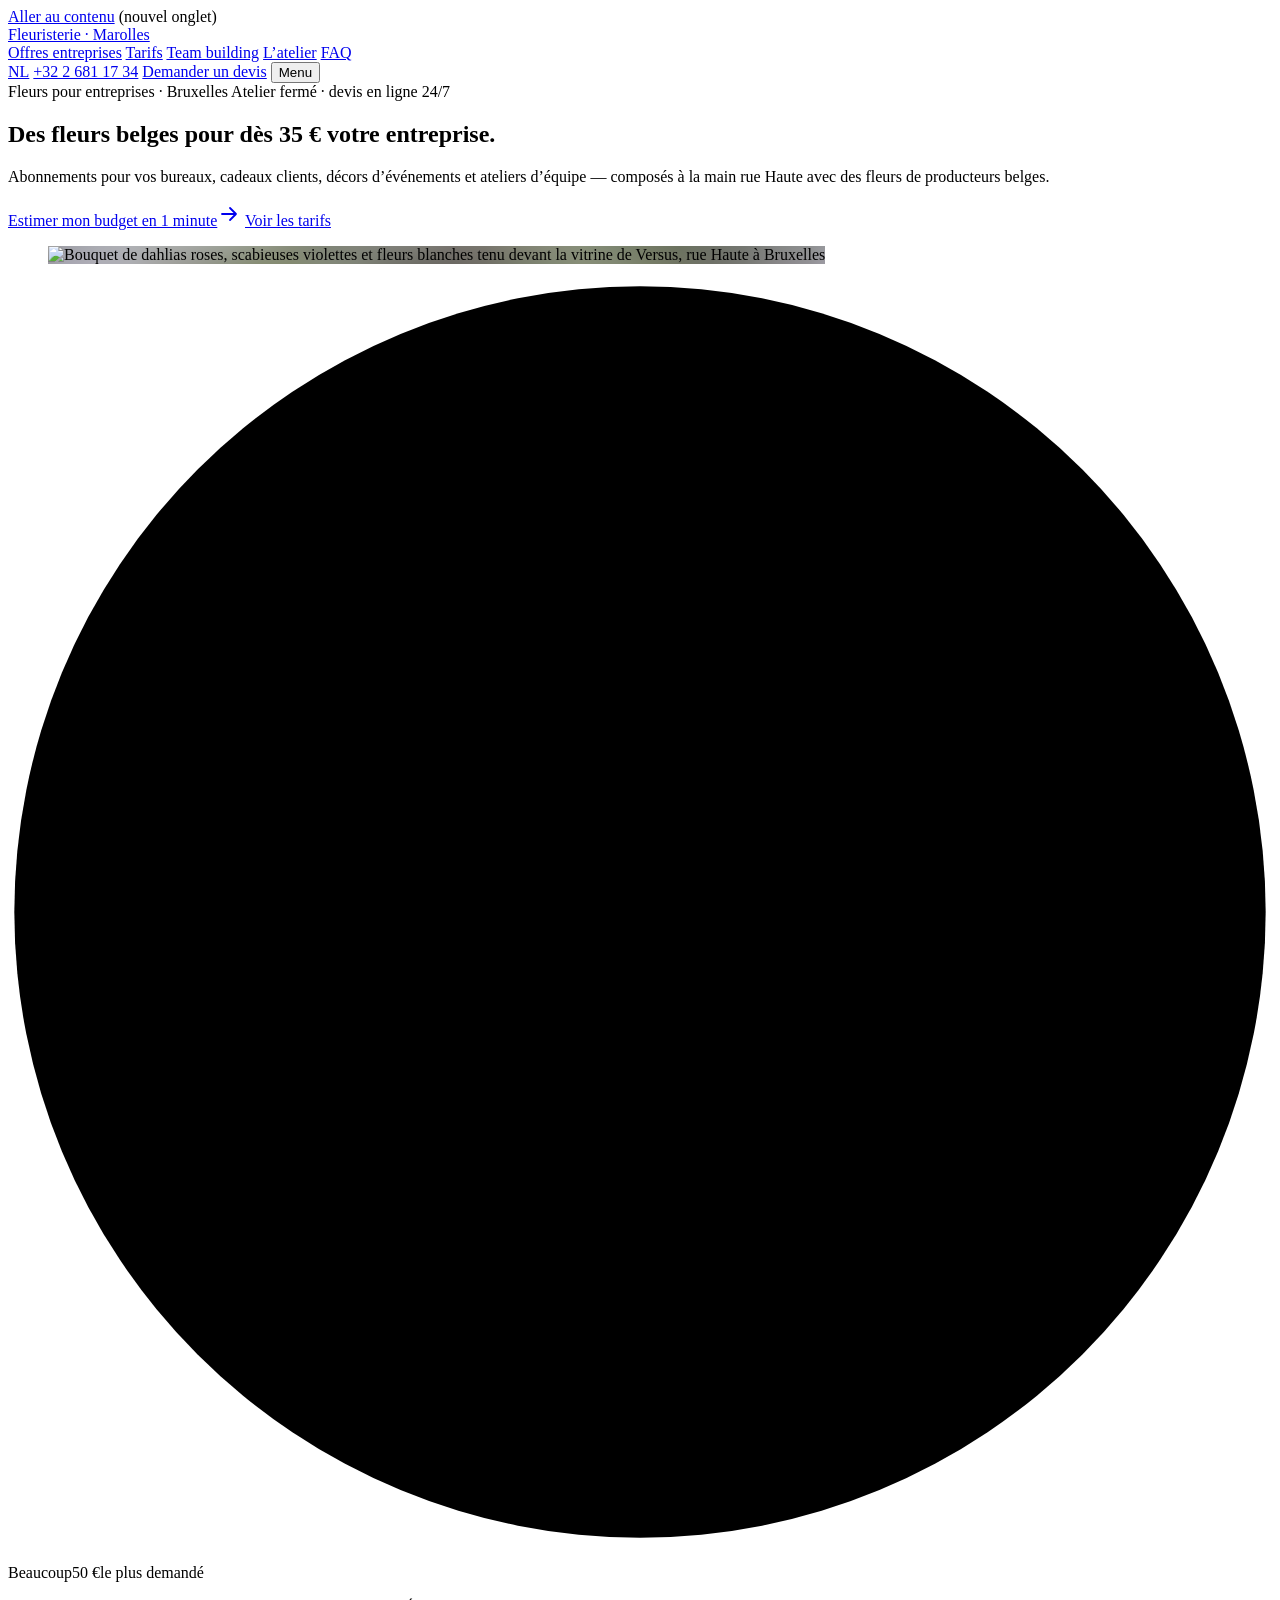
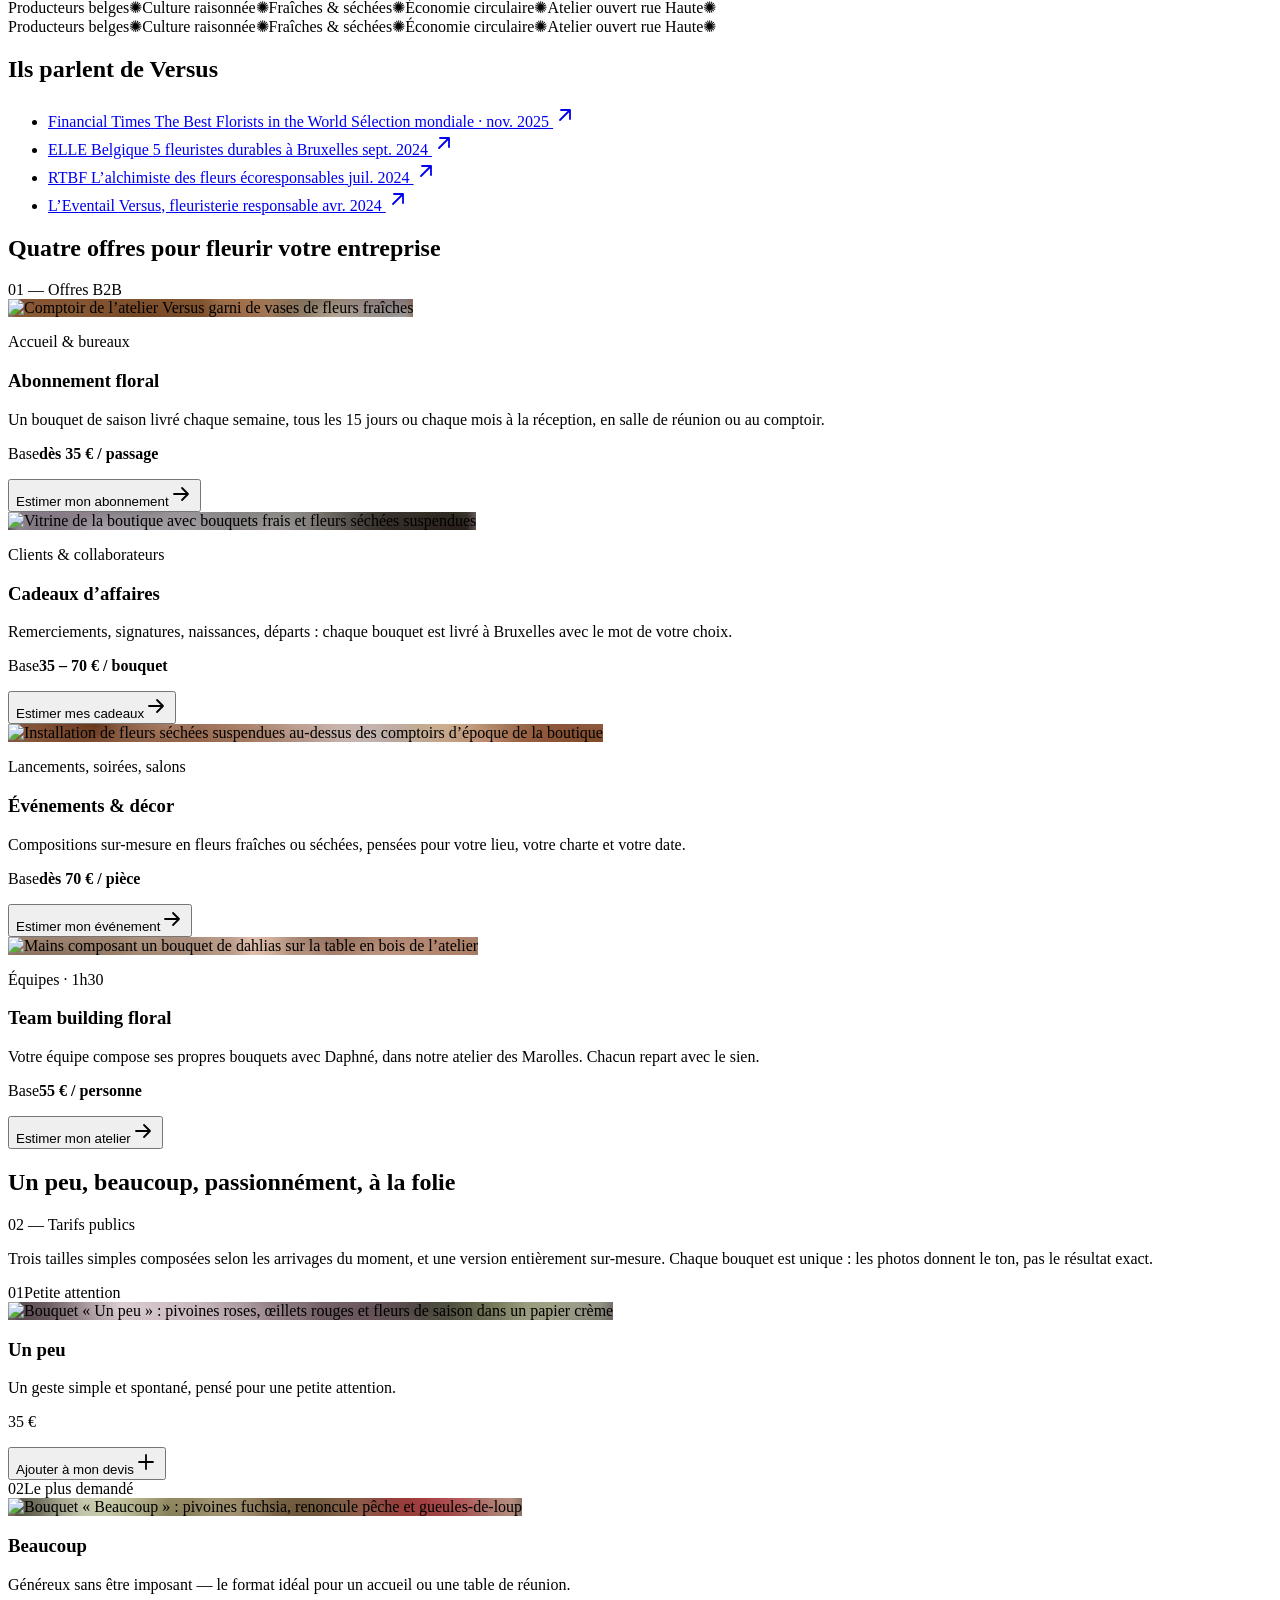
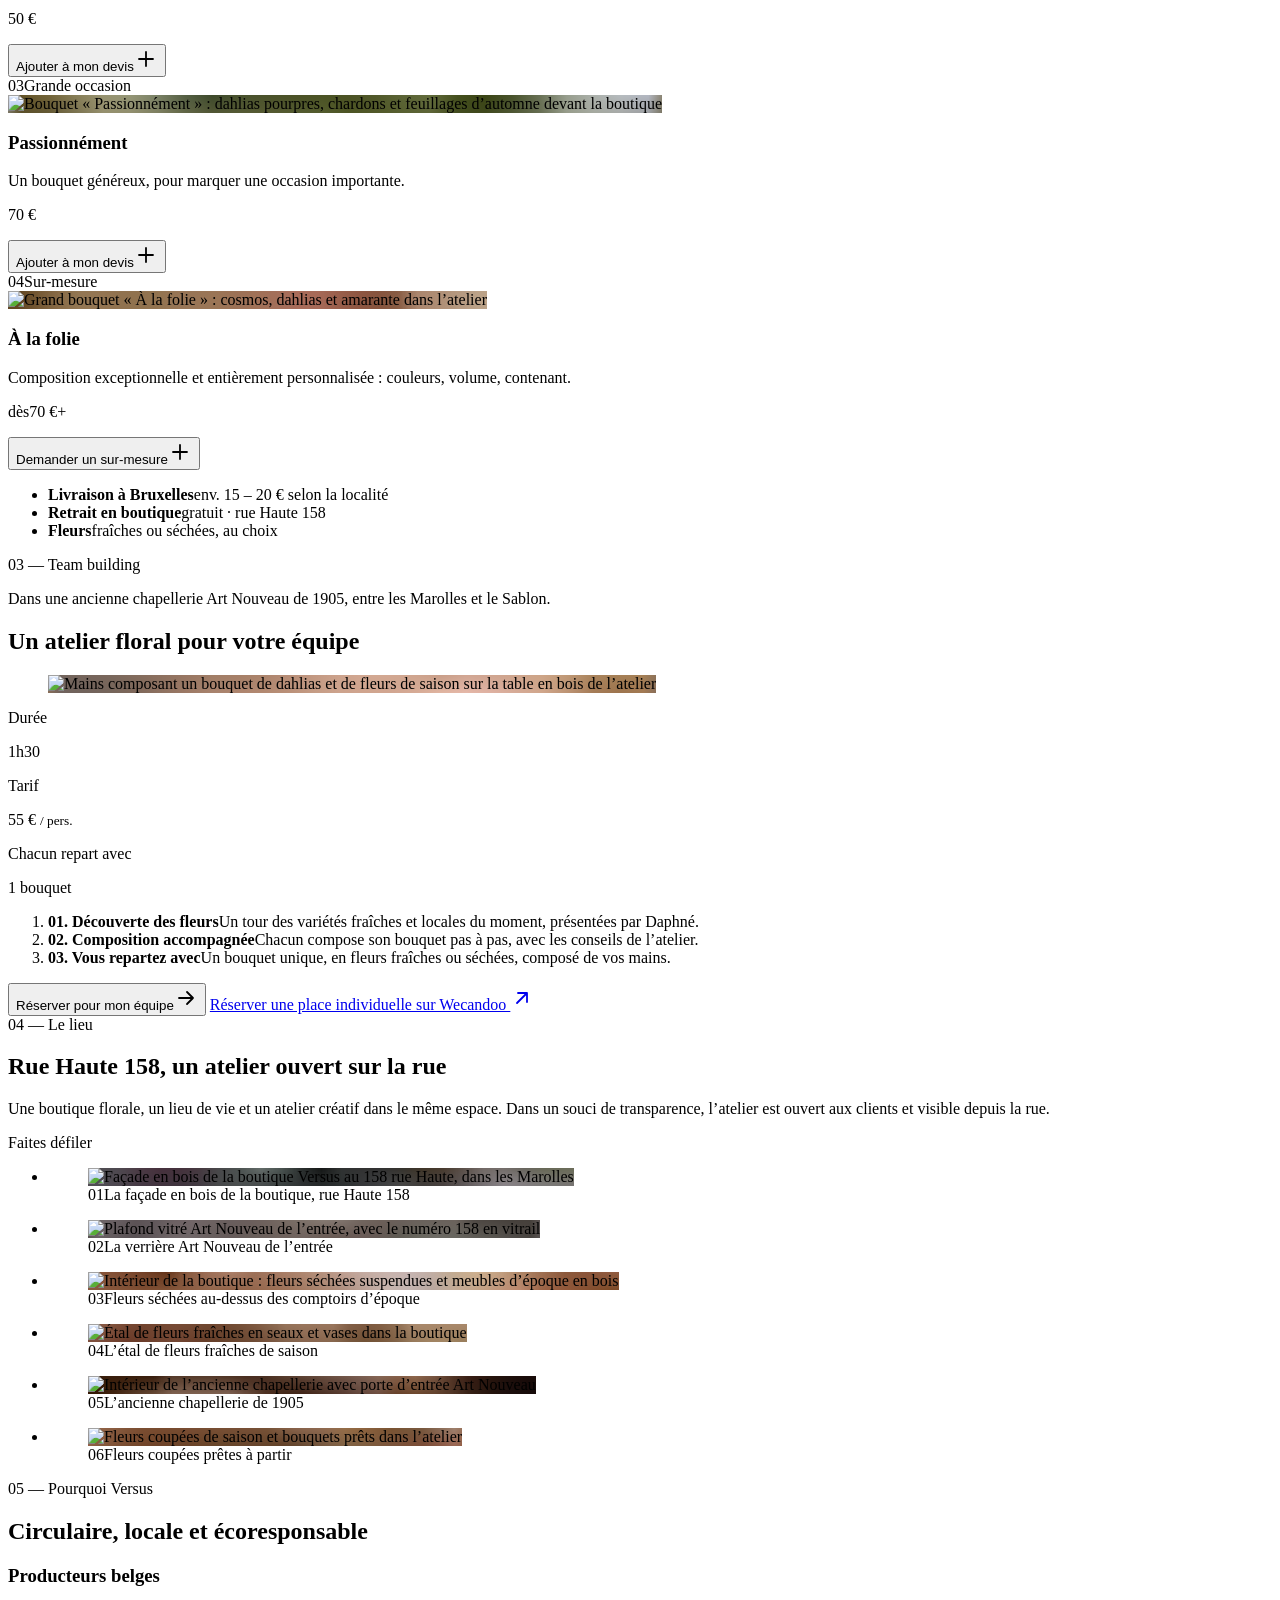
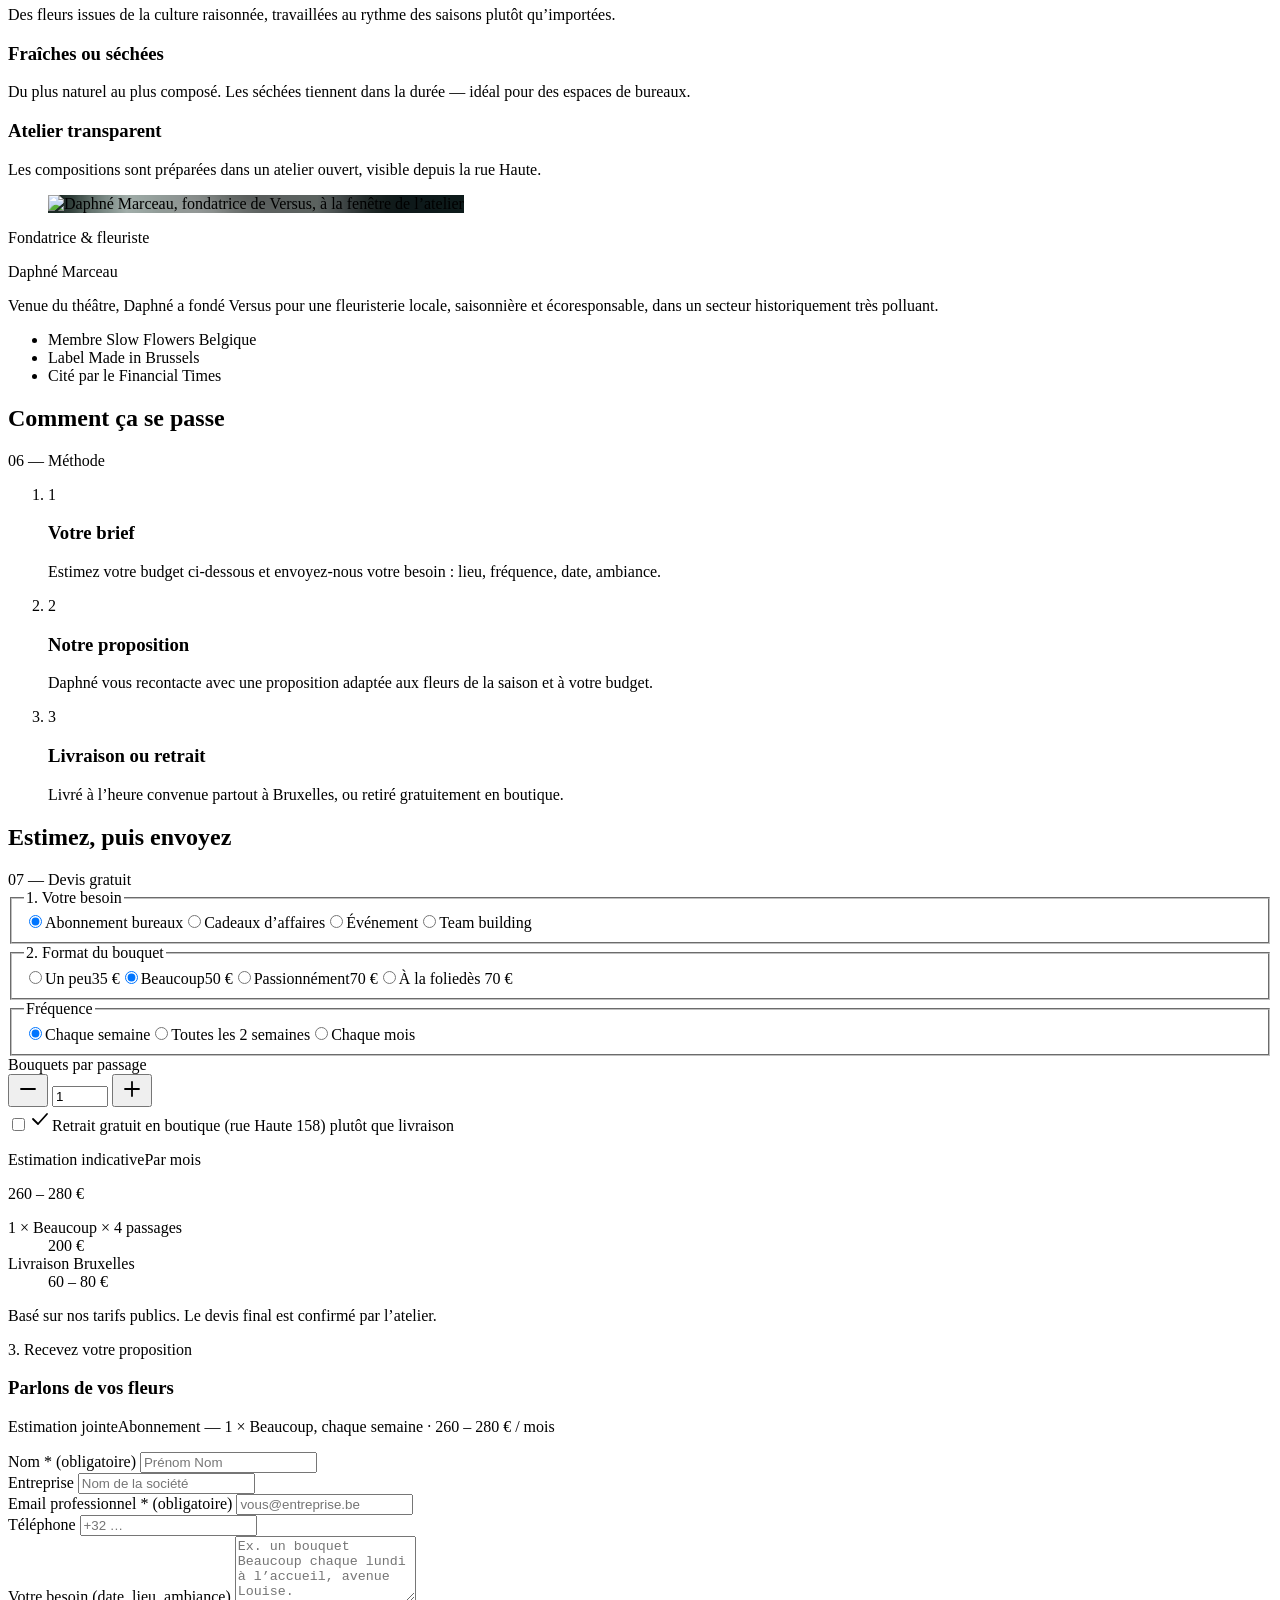
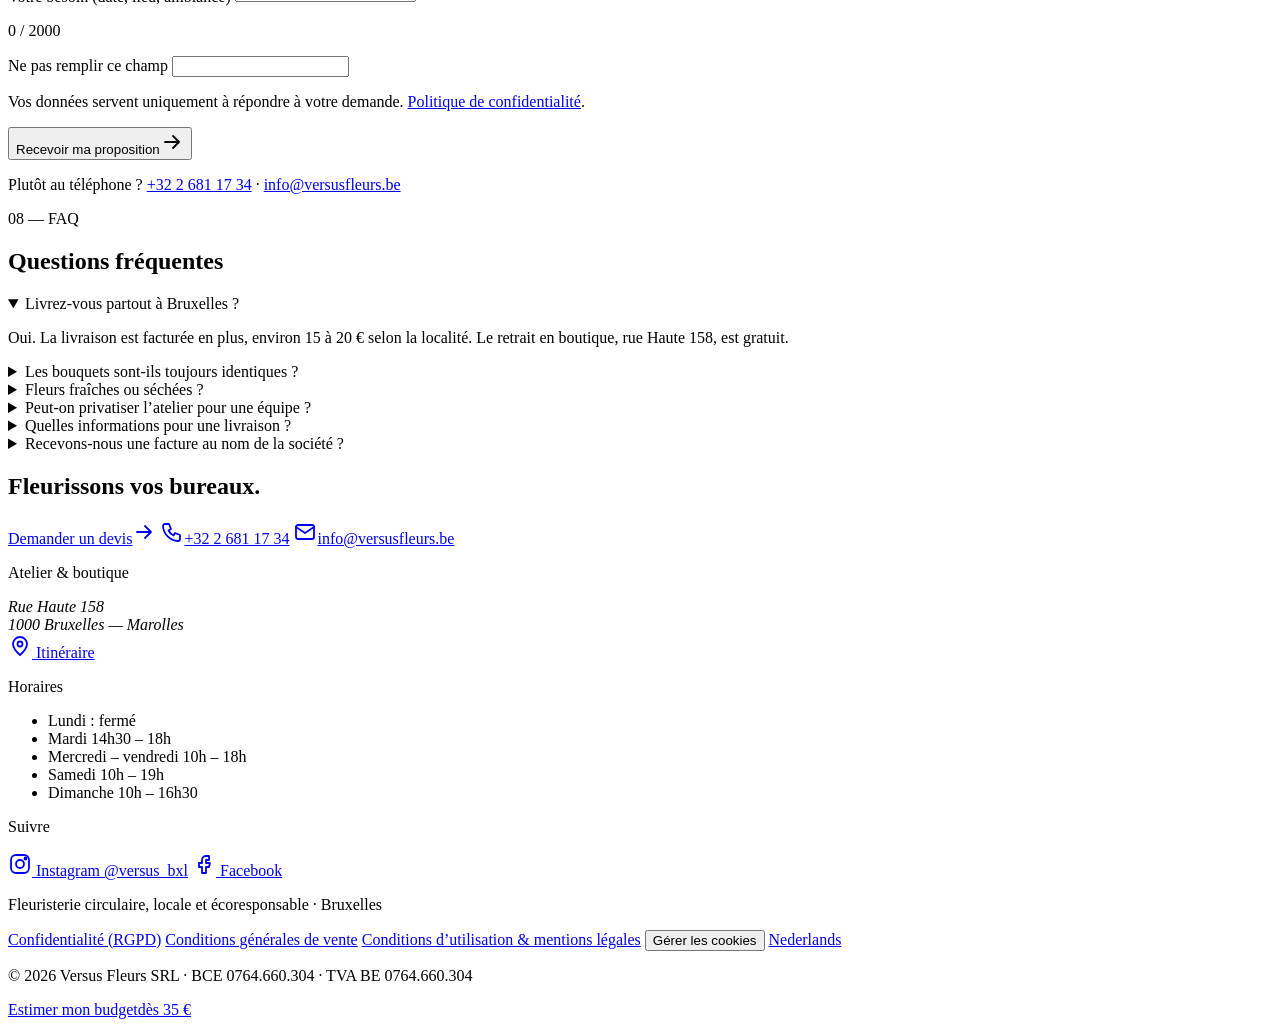
==== fr/index.html @ f10178f5 "Site Versus B2B — FR/NL, GitHub Pages Co-Authored-By: Claude Opus 5.5 <noreply@anthropic.com>" ====
<!doctype html>
<html lang="fr-BE" data-lang="fr" data-ga="" data-api="" data-base="/versus.be" data-mode="static">
<head>
<meta charset="utf-8">
<meta name="viewport" content="width=device-width, initial-scale=1, viewport-fit=cover">
<meta http-equiv="Content-Security-Policy" content="default-src 'self'; script-src 'self' 'sha256-110YNJE6lI+sdRCNEU5U+KO3vTPpOn35IQ/VhwhUutA='; style-src 'self' 'unsafe-inline'; img-src 'self' data:; font-src 'self'; connect-src 'self'; frame-src 'none'; object-src 'none'; base-uri 'self'; form-action 'self'">
<title>Fleuriste pour entreprises à Bruxelles — dès 35 € | Versus</title>
<meta name="description" content="Abonnement floral pour bureaux, cadeaux d’affaires, événements et team building à Bruxelles. Fleurs belges et locales dès 35 €. Devis gratuit en 1 minute.">
<meta name="robots" content="noindex, nofollow">
<link rel="canonical" href="https://michprk.github.io/versus.be/fr/">
<link rel="alternate" hreflang="fr-BE" href="https://michprk.github.io/versus.be/fr/">
<link rel="alternate" hreflang="nl-BE" href="https://michprk.github.io/versus.be/nl/">
<link rel="alternate" hreflang="x-default" href="https://michprk.github.io/versus.be/">
<meta name="theme-color" content="#643aed">
<meta name="color-scheme" content="light">
<meta name="format-detection" content="telephone=no">
<meta property="og:type" content="website">
<meta property="og:site_name" content="Versus Fleurs">
<meta property="og:title" content="Fleuriste pour entreprises à Bruxelles — dès 35 € | Versus">
<meta property="og:description" content="Abonnement floral pour bureaux, cadeaux d’affaires, événements et team building à Bruxelles. Fleurs belges et locales dès 35 €. Devis gratuit en 1 minute.">
<meta property="og:url" content="https://michprk.github.io/versus.be/fr/">
<meta property="og:image" content="https://michprk.github.io/versus.be/img/og-fr.jpg">
<meta property="og:image:type" content="image/jpeg">
<meta property="og:image:width" content="1200">
<meta property="og:image:height" content="630">
<meta property="og:image:alt" content="Versus — fleurs belges pour votre entreprise, dès 35 €. Bouquet de dahlias devant la boutique rue Haute.">
<meta property="og:locale" content="fr_BE">
<meta property="og:locale:alternate" content="nl_BE">
<meta name="twitter:card" content="summary_large_image">
<meta name="twitter:title" content="Fleuriste pour entreprises à Bruxelles — dès 35 € | Versus">
<meta name="twitter:description" content="Abonnement floral pour bureaux, cadeaux d’affaires, événements et team building à Bruxelles. Fleurs belges et locales dès 35 €. Devis gratuit en 1 minute.">
<meta name="twitter:image" content="https://michprk.github.io/versus.be/img/og-fr.jpg">
<link rel="icon" href="/versus.be/favicon.ico" sizes="48x48">
<link rel="icon" href="/versus.be/favicon-32.png" type="image/png" sizes="32x32">
<link rel="apple-touch-icon" href="/versus.be/apple-touch-icon.png">
<link rel="manifest" href="/versus.be/site.webmanifest">
<link rel="preload" href="/versus.be/assets/fonts/anton-latin.woff2" as="font" type="font/woff2" crossorigin>
<link rel="preload" href="/versus.be/assets/fonts/hanken-grotesk-latin.woff2" as="font" type="font/woff2" crossorigin>
<link rel="preload" as="image" type="image/webp" imagesrcset="/versus.be/img/bouquet-dahlias-vitrine-360.webp 360w, /versus.be/img/bouquet-dahlias-vitrine-648.webp 648w" imagesizes="(min-width: 980px) 40vw, 92vw" fetchpriority="high">
<link rel="stylesheet" href="/versus.be/assets/css/main.css?v=77209aee42">
<script>document.documentElement.classList.add('js');if(matchMedia('(prefers-reduced-motion: reduce)').matches)document.documentElement.classList.add('reduced')</script>
<script type="module" src="/versus.be/assets/js/app.js?v=a3e26fd06e"></script>
<script type="application/json" id="i18n">{"open":"Atelier ouvert · jusqu’à {h}","closed":"Atelier fermé · devis en ligne 24/7","errors":{"nameRequired":"Indiquez votre nom.","nameShort":"Votre nom semble trop court.","emailRequired":"Indiquez votre email.","emailInvalid":"Cet email ne semble pas valide.","phoneInvalid":"Ce numéro ne semble pas valide.","messageLong":"Message trop long (2000 caractères max.).","summary":"Merci de corriger les champs indiqués.","network":"Envoi impossible pour le moment. Réessayez ou écrivez-nous à info@versusfleurs.be.","rate":"Trop de demandes en peu de temps. Réessayez dans quelques minutes.","spam":"Votre demande n’a pas pu être validée. Écrivez-nous directement à info@versusfleurs.be.","captcha":"Merci de confirmer que vous n’êtes pas un robot."},"emailHint":"Astuce : un email professionnel nous aide à préparer votre facture.","didYouMean":"Vouliez-vous dire {email} ?","sending":"Envoi…","staticSent":"Votre messagerie s’ouvre avec la demande pré-remplie : il ne reste qu’à l’envoyer à l’atelier.","mailSubject":"Demande de devis","mailLabels":{"name":"Nom","company":"Entreprise","email":"Email","phone":"Téléphone","message":"Message","estimate":"Estimation"},"qtyLabels":{"abonnement":"Bouquets par passage","cadeaux":"Nombre de bouquets","evenement":"Compositions sur-mesure","atelier":"Participants"},"perMonth":"Par mois","total":"Total","successTitle":"Merci {name}.","email":"info@versusfleurs.be"}</script>
<script type="application/ld+json">{"@context":"https://schema.org","@graph":[{"@type":"Florist","@id":"https://michprk.github.io/versus.be/#business","name":"Versus","legalName":"Versus Fleurs SRL","vatID":"BE0764660304","url":"https://michprk.github.io/versus.be/fr/","telephone":"+3226811734","email":"info@versusfleurs.be","logo":"https://michprk.github.io/versus.be/img/logo-versus.png","image":["https://michprk.github.io/versus.be/img/facade-rue-haute-1500.webp","https://michprk.github.io/versus.be/img/boutique-interieur-1500.webp","https://michprk.github.io/versus.be/img/bouquet-dahlias-vitrine-648.webp"],"description":"Abonnement floral pour bureaux, cadeaux d’affaires, événements et team building à Bruxelles. Fleurs belges et locales dès 35 €. Devis gratuit en 1 minute.","address":{"@type":"PostalAddress","streetAddress":"Rue Haute 158","postalCode":"1000","addressLocality":"Bruxelles","addressRegion":"Région de Bruxelles-Capitale","addressCountry":"BE"},"hasMap":"https://www.google.com/maps/search/?api=1&query=Versus+Fleurs+Rue+Haute+158+1000+Bruxelles","areaServed":{"@type":"City","name":"Bruxelles"},"priceRange":"€€","currenciesAccepted":"EUR","openingHoursSpecification":[{"@type":"OpeningHoursSpecification","dayOfWeek":"https://schema.org/Tuesday","opens":"14:30","closes":"18:00"},{"@type":"OpeningHoursSpecification","dayOfWeek":"https://schema.org/Wednesday","opens":"10:00","closes":"18:00"},{"@type":"OpeningHoursSpecification","dayOfWeek":"https://schema.org/Thursday","opens":"10:00","closes":"18:00"},{"@type":"OpeningHoursSpecification","dayOfWeek":"https://schema.org/Friday","opens":"10:00","closes":"18:00"},{"@type":"OpeningHoursSpecification","dayOfWeek":"https://schema.org/Saturday","opens":"10:00","closes":"19:00"},{"@type":"OpeningHoursSpecification","dayOfWeek":"https://schema.org/Sunday","opens":"10:00","closes":"16:30"}],"founder":{"@type":"Person","name":"Daphné Marceau"},"sameAs":["https://www.instagram.com/versus_bxl/","https://www.facebook.com/VersusFleursBrussels/"],"subjectOf":[{"@type":"NewsArticle","url":"https://www.ft.com/content/8f94469f-4713-41a0-81a5-e263cd265662","publisher":{"@type":"Organization","name":"Financial Times"},"datePublished":"2025-11-19"},{"@type":"NewsArticle","url":"https://www.elle.be/fr/431399-voici-les-5-fleuristes-durables-a-connaitre-a-bruxelles.html","publisher":{"@type":"Organization","name":"ELLE Belgique"},"datePublished":"2024-09-17"},{"@type":"NewsArticle","url":"https://www.rtbf.be/article/daphne-marceau-l-alchimiste-des-fleurs-ecoresponsables-11387969","publisher":{"@type":"Organization","name":"RTBF"},"datePublished":"2024-07-07"},{"@type":"NewsArticle","url":"https://www.eventail.be/societe/entrepreneuriat/versus-fleuristerie-responsable","publisher":{"@type":"Organization","name":"L’Eventail"},"datePublished":"2024-04-14"}],"hasOfferCatalog":{"@type":"OfferCatalog","name":"Un peu, beaucoup, passionnément, à la folie","itemListElement":[{"@type":"Offer","name":"Un peu","description":"Un geste simple et spontané, pensé pour une petite attention.","priceCurrency":"EUR","price":"35","availability":"https://schema.org/InStock","url":"https://michprk.github.io/versus.be/fr/#tarifs"},{"@type":"Offer","name":"Beaucoup","description":"Généreux sans être imposant — le format idéal pour un accueil ou une table de réunion.","priceCurrency":"EUR","price":"50","availability":"https://schema.org/InStock","url":"https://michprk.github.io/versus.be/fr/#tarifs"},{"@type":"Offer","name":"Passionnément","description":"Un bouquet généreux, pour marquer une occasion importante.","priceCurrency":"EUR","price":"70","availability":"https://schema.org/InStock","url":"https://michprk.github.io/versus.be/fr/#tarifs"},{"@type":"Offer","name":"À la folie","description":"Composition exceptionnelle et entièrement personnalisée : couleurs, volume, contenant.","priceCurrency":"EUR","priceSpecification":{"@type":"PriceSpecification","minPrice":70,"priceCurrency":"EUR"},"url":"https://michprk.github.io/versus.be/fr/#tarifs"},{"@type":"Offer","name":"Team building floral","description":"Votre équipe compose ses propres bouquets avec Daphné, dans notre atelier des Marolles. Chacun repart avec le sien.","priceCurrency":"EUR","price":"55","priceSpecification":{"@type":"UnitPriceSpecification","price":55,"priceCurrency":"EUR","unitText":"par personne"}}]}},{"@type":"WebSite","@id":"https://michprk.github.io/versus.be/#website","url":"https://michprk.github.io/versus.be/","name":"Versus Fleurs","inLanguage":["fr-BE","nl-BE"],"publisher":{"@id":"https://michprk.github.io/versus.be/#business"}},{"@type":"WebPage","@id":"https://michprk.github.io/versus.be/fr/","url":"https://michprk.github.io/versus.be/fr/","name":"Fleuriste pour entreprises à Bruxelles — dès 35 € | Versus","description":"Abonnement floral pour bureaux, cadeaux d’affaires, événements et team building à Bruxelles. Fleurs belges et locales dès 35 €. Devis gratuit en 1 minute.","inLanguage":"fr-BE","isPartOf":{"@id":"https://michprk.github.io/versus.be/#website"},"about":{"@id":"https://michprk.github.io/versus.be/#business"},"primaryImageOfPage":"https://michprk.github.io/versus.be/img/og-fr.jpg"},{"@type":"FAQPage","mainEntity":[{"@type":"Question","name":"Livrez-vous partout à Bruxelles ?","acceptedAnswer":{"@type":"Answer","text":"Oui. La livraison est facturée en plus, environ 15 à 20 € selon la localité. Le retrait en boutique, rue Haute 158, est gratuit."}},{"@type":"Question","name":"Les bouquets sont-ils toujours identiques ?","acceptedAnswer":{"@type":"Answer","text":"Non : chaque bouquet est composé selon les arrivages du moment. Vous choisissez la taille et l’ambiance, l’atelier compose avec les plus belles fleurs de la saison."}},{"@type":"Question","name":"Fleurs fraîches ou séchées ?","acceptedAnswer":{"@type":"Answer","text":"Les deux sont possibles. Les fleurs séchées durent plus longtemps et conviennent bien aux espaces où l’entretien est limité."}},{"@type":"Question","name":"Peut-on privatiser l’atelier pour une équipe ?","acceptedAnswer":{"@type":"Answer","text":"Oui, contactez-nous avec le nombre de participants et vos dates. L’atelier public (1h30, 55 € par personne) se réserve aussi individuellement sur Wecandoo."}},{"@type":"Question","name":"Quelles informations pour une livraison ?","acceptedAnswer":{"@type":"Answer","text":"Nom et téléphone du destinataire, adresse, jour et heure souhaités (quelqu’un doit pouvoir réceptionner), et le petit mot à joindre."}},{"@type":"Question","name":"Recevons-nous une facture au nom de la société ?","acceptedAnswer":{"@type":"Answer","text":"Oui. Chaque commande professionnelle fait l’objet d’une facture au nom de votre société, avec votre numéro de TVA."}}]}]}</script>
</head>
<body class="page-home">
<a class="skip-link" href="#main">Aller au contenu</a>
<span class="sr-only" id="new-tab-fr">(nouvel onglet)</span>
<div class="progress" aria-hidden="true"><span></span></div>
<div class="cursor" aria-hidden="true"><span class="cursor-dot"></span><span class="cursor-ring"><span class="cursor-label"></span></span></div>
<header class="site-header" data-header>
<div class="header-inner">
<a href="/versus.be/fr/" class="brand" aria-label="Versus — accueil">
<span class="brand-logo" aria-hidden="true"></span>
<span class="brand-sub">Fleuristerie · Marolles</span>
</a>
<nav class="nav" aria-label="Navigation">
<a href="#offres" class="nav-link" data-nav="offres">Offres entreprises</a>
<a href="#tarifs" class="nav-link" data-nav="tarifs">Tarifs</a>
<a href="#atelier" class="nav-link" data-nav="atelier">Team building</a>
<a href="#lieu" class="nav-link" data-nav="lieu">L’atelier</a>
<a href="#faq" class="nav-link" data-nav="faq">FAQ</a>
</nav>
<div class="header-actions">
<a href="/versus.be/nl/" class="lang-switch" hreflang="nl" lang="nl-BE" aria-label="Bekijk deze pagina in het Nederlands" data-lang-switch="nl">NL</a>
<a href="tel:+3226811734" class="pill-link hide-sm" data-track="phone_click">+32 2 681 17 34</a>
<a href="#devis" class="btn btn-dark btn-sm hide-xs" data-goto="devis" data-track="cta_click" data-track-label="header"><span class="btn-label"><span class="btn-roll" data-text="Demander un devis">Demander un devis</span></span></a>
<button class="burger" type="button" aria-expanded="false" aria-controls="menu" data-burger>
<span class="sr-only">Menu</span><span class="burger-lines" aria-hidden="true"><span></span><span></span></span>
</button>
</div>
</div>
</header>
<div class="menu" id="menu" data-menu hidden>
<nav class="menu-nav" aria-label="Menu">
<a href="#offres" class="menu-link" style="--i:0"><span class="menu-num">01</span>Offres entreprises</a>
<a href="#tarifs" class="menu-link" style="--i:1"><span class="menu-num">02</span>Tarifs</a>
<a href="#atelier" class="menu-link" style="--i:2"><span class="menu-num">03</span>Team building</a>
<a href="#lieu" class="menu-link" style="--i:3"><span class="menu-num">04</span>L’atelier</a>
<a href="#faq" class="menu-link" style="--i:4"><span class="menu-num">05</span>FAQ</a>
</nav>
<div class="menu-foot">
<a href="#devis" class="btn btn-cream" data-goto="devis" data-track="cta_click" data-track-label="menu"><span class="btn-label"><span class="btn-roll" data-text="Demander un devis">Demander un devis</span></span><svg class="i btn-ico" viewBox="0 0 24 24" width="24" height="24" fill="none" stroke="currentColor" stroke-width="1.8" stroke-linecap="round" stroke-linejoin="round" aria-hidden="true" focusable="false"><path d="M5 12h14M13 6l6 6-6 6"/></svg></a>
<a href="tel:+3226811734" class="menu-contact" data-track="phone_click"><svg class="i" viewBox="0 0 24 24" width="24" height="24" fill="none" stroke="currentColor" stroke-width="1.8" stroke-linecap="round" stroke-linejoin="round" aria-hidden="true" focusable="false"><path d="M5 4h4l2 5-2.5 1.5a11 11 0 0 0 5 5L15 13l5 2v4a2 2 0 0 1-2 2A16 16 0 0 1 3 6a2 2 0 0 1 2-2"/></svg> +32 2 681 17 34</a>
<a href="mailto:info@versusfleurs.be" class="menu-contact" data-track="email_click"><svg class="i" viewBox="0 0 24 24" width="24" height="24" fill="none" stroke="currentColor" stroke-width="1.8" stroke-linecap="round" stroke-linejoin="round" aria-hidden="true" focusable="false"><rect x="3" y="5" width="18" height="14" rx="2"/><path d="m3 7 9 6 9-6"/></svg> info@versusfleurs.be</a>
<a href="/versus.be/nl/" class="menu-contact" hreflang="nl" lang="nl-BE" data-lang-switch="nl">Nederlands</a>
</div>
</div>
<main id="main" tabindex="-1">
<section class="hero" id="top" data-hero>
<div class="hero-petals" aria-hidden="true"><span class="petal" style="--p:0"></span><span class="petal" style="--p:1"></span><span class="petal" style="--p:2"></span><span class="petal" style="--p:3"></span><span class="petal" style="--p:4"></span><span class="petal" style="--p:5"></span><span class="petal" style="--p:6"></span><span class="petal" style="--p:7"></span><span class="petal" style="--p:8"></span></div>
<div class="hero-grid">
<div class="hero-copy">
<div class="hero-tags">
<span class="tag tag-light" data-hero-in>Fleurs pour entreprises · Bruxelles</span>
<span class="tag tag-light status" data-hero-in data-status><span class="status-dot" aria-hidden="true"></span><span data-status-label>Atelier fermé · devis en ligne 24/7</span></span>
</div>
<h1 class="hero-title">
<span class="line"><span class="line-in">Des fleurs belges</span></span>
<span class="line line-flex"><span class="line-in">pour</span> <span class="line-in"><span class="price-pill">dès 35 €</span></span> <span class="line-in">votre</span></span>
<span class="line"><span class="line-in">entreprise.</span></span>
</h1>
<p class="hero-lead" data-hero-in>Abonnements pour vos bureaux, cadeaux clients, décors d’événements et ateliers d’équipe — composés à la main rue Haute avec des fleurs de producteurs belges.</p>
<div class="hero-ctas" data-hero-in>
<a href="#devis" class="btn btn-cream btn-lg" data-goto="devis" data-magnetic data-track="cta_click" data-track-label="hero"><span class="btn-label"><span class="btn-roll" data-text="Estimer mon budget en 1 minute">Estimer mon budget en 1 minute</span></span><svg class="i btn-ico" viewBox="0 0 24 24" width="24" height="24" fill="none" stroke="currentColor" stroke-width="1.8" stroke-linecap="round" stroke-linejoin="round" aria-hidden="true" focusable="false"><path d="M5 12h14M13 6l6 6-6 6"/></svg></a>
<a href="#tarifs" class="btn btn-outline-light btn-lg" data-magnetic data-track="cta_click" data-track-label="hero_tarifs"><span class="btn-label"><span class="btn-roll" data-text="Voir les tarifs">Voir les tarifs</span></span></a>
</div>
</div>
<div class="hero-media" data-hero-media>
<figure class="hero-photo" data-tilt data-cursor="✺">
<img src="/versus.be/img/bouquet-dahlias-vitrine-648.webp" srcset="/versus.be/img/bouquet-dahlias-vitrine-360.webp 360w, /versus.be/img/bouquet-dahlias-vitrine-648.webp 648w" sizes="(min-width: 980px) 40vw, 92vw" width="648" height="907" alt="Bouquet de dahlias roses, scabieuses violettes et fleurs blanches tenu devant la vitrine de Versus, rue Haute à Bruxelles" fetchpriority="high" decoding="async" style="background:rgb(216,200,200) url([data-uri]) center/cover">
</figure>
<svg class="hero-badge" viewBox="0 0 200 200" aria-hidden="true">
<defs><path id="badge-circle-fr" d="M100,100 m-78,0 a78,78 0 1,1 156,0 a78,78 0 1,1 -156,0"/></defs>
<circle cx="100" cy="100" r="99" class="badge-bg"/>
<text><textPath href="#badge-circle-fr" textLength="486" lengthAdjust="spacing">Fleurs belges ✺ Culture raisonnée ✺ Circuit court ✺ </textPath></text>
<text x="100" y="116" text-anchor="middle" class="badge-star">✺</text>
</svg>
<p class="hero-chip"><span class="hero-chip-name">Beaucoup</span><span class="hero-chip-price">50 €</span><span class="hero-chip-note">le plus demandé</span></p>
</div>
</div>
</section>
<div class="marquee" aria-hidden="true" data-marquee>
<div class="marquee-track">
<div class="marquee-group"><span>Producteurs belges</span><span class="marquee-star">✺</span><span>Culture raisonnée</span><span class="marquee-star">✺</span><span>Fraîches & séchées</span><span class="marquee-star">✺</span><span>Économie circulaire</span><span class="marquee-star">✺</span><span>Atelier ouvert rue Haute</span><span class="marquee-star">✺</span></div><div class="marquee-group"><span>Producteurs belges</span><span class="marquee-star">✺</span><span>Culture raisonnée</span><span class="marquee-star">✺</span><span>Fraîches & séchées</span><span class="marquee-star">✺</span><span>Économie circulaire</span><span class="marquee-star">✺</span><span>Atelier ouvert rue Haute</span><span class="marquee-star">✺</span></div>
</div>
</div>
<section class="press" id="presse" aria-labelledby="press-title">
<h2 class="press-title" id="press-title" data-reveal>Ils parlent de Versus</h2>
<ul class="press-list" role="list">
<li data-reveal style="--d:0ms">
<a href="https://www.ft.com/content/8f94469f-4713-41a0-81a5-e263cd265662" class="press-item press-ft" target="_blank" rel="noopener" aria-describedby="new-tab-fr" data-track="outbound_click" data-track-label="press_ft">
<span class="press-name">Financial Times</span>
<span class="press-headline">The Best Florists in the World</span>
<span class="press-date">Sélection mondiale · nov. 2025 <svg class="i i-sm" viewBox="0 0 24 24" width="24" height="24" fill="none" stroke="currentColor" stroke-width="1.8" stroke-linecap="round" stroke-linejoin="round" aria-hidden="true" focusable="false"><path d="M7 17 17 7M8 7h9v9"/></svg></span>
</a></li><li data-reveal style="--d:80ms">
<a href="https://www.elle.be/fr/431399-voici-les-5-fleuristes-durables-a-connaitre-a-bruxelles.html" class="press-item" target="_blank" rel="noopener" aria-describedby="new-tab-fr" data-track="outbound_click" data-track-label="press_elle">
<span class="press-name">ELLE Belgique</span>
<span class="press-headline">5 fleuristes durables à Bruxelles</span>
<span class="press-date">sept. 2024 <svg class="i i-sm" viewBox="0 0 24 24" width="24" height="24" fill="none" stroke="currentColor" stroke-width="1.8" stroke-linecap="round" stroke-linejoin="round" aria-hidden="true" focusable="false"><path d="M7 17 17 7M8 7h9v9"/></svg></span>
</a></li><li data-reveal style="--d:160ms">
<a href="https://www.rtbf.be/article/daphne-marceau-l-alchimiste-des-fleurs-ecoresponsables-11387969" class="press-item" target="_blank" rel="noopener" aria-describedby="new-tab-fr" data-track="outbound_click" data-track-label="press_rtbf">
<span class="press-name">RTBF</span>
<span class="press-headline">L’alchimiste des fleurs écoresponsables</span>
<span class="press-date">juil. 2024 <svg class="i i-sm" viewBox="0 0 24 24" width="24" height="24" fill="none" stroke="currentColor" stroke-width="1.8" stroke-linecap="round" stroke-linejoin="round" aria-hidden="true" focusable="false"><path d="M7 17 17 7M8 7h9v9"/></svg></span>
</a></li><li data-reveal style="--d:240ms">
<a href="https://www.eventail.be/societe/entrepreneuriat/versus-fleuristerie-responsable" class="press-item" target="_blank" rel="noopener" aria-describedby="new-tab-fr" data-track="outbound_click" data-track-label="press_eventail">
<span class="press-name">L’Eventail</span>
<span class="press-headline">Versus, fleuristerie responsable</span>
<span class="press-date">avr. 2024 <svg class="i i-sm" viewBox="0 0 24 24" width="24" height="24" fill="none" stroke="currentColor" stroke-width="1.8" stroke-linecap="round" stroke-linejoin="round" aria-hidden="true" focusable="false"><path d="M7 17 17 7M8 7h9v9"/></svg></span>
</a></li>
</ul>
</section>
<section class="section" id="offres" aria-labelledby="offres-title">
<div class="section-head">
<h2 class="h2" id="offres-title" data-split>Quatre offres pour fleurir votre entreprise</h2>
<span class="tag " data-reveal>01 — Offres B2B</span>
</div>
<div class="grid grid-offers">
<article class="card offer" data-reveal style="--d:0ms" data-tilt>
<div class="card-media" data-cursor="Abonnement floral"><img src="/versus.be/img/atelier-comptoir-640.webp" srcset="/versus.be/img/atelier-comptoir-360.webp 360w, /versus.be/img/atelier-comptoir-640.webp 640w, /versus.be/img/atelier-comptoir-960.webp 960w, /versus.be/img/atelier-comptoir-1280.webp 1280w, /versus.be/img/atelier-comptoir-1500.webp 1500w" sizes="(min-width: 1200px) 23vw, (min-width: 640px) 45vw, 92vw" width="1500" height="1000" alt="Comptoir de l’atelier Versus garni de vases de fleurs fraîches" loading="lazy" decoding="async" style="background:rgb(8,8,8) url([data-uri]) center/cover"></div>
<p class="kicker">Accueil & bureaux</p>
<h3 class="h3">Abonnement floral</h3>
<p class="card-text">Un bouquet de saison livré chaque semaine, tous les 15 jours ou chaque mois à la réception, en salle de réunion ou au comptoir.</p>
<div class="card-foot">
<p class="price-row"><span>Base</span><strong>dès 35 € / passage</strong></p>
<button type="button" class="btn btn-dark btn-block" data-estimate="abonnement" data-track="cta_click" data-track-label="offer_abonnement"><span class="btn-label"><span class="btn-roll" data-text="Estimer mon abonnement">Estimer mon abonnement</span></span><svg class="i btn-ico" viewBox="0 0 24 24" width="24" height="24" fill="none" stroke="currentColor" stroke-width="1.8" stroke-linecap="round" stroke-linejoin="round" aria-hidden="true" focusable="false"><path d="M5 12h14M13 6l6 6-6 6"/></svg></button>
</div>
</article>
<article class="card offer" data-reveal style="--d:90ms" data-tilt>
<div class="card-media" data-cursor="Cadeaux d’affaires"><img src="/versus.be/img/vitrine-fleurs-sechees-640.webp" srcset="/versus.be/img/vitrine-fleurs-sechees-360.webp 360w, /versus.be/img/vitrine-fleurs-sechees-640.webp 640w, /versus.be/img/vitrine-fleurs-sechees-960.webp 960w, /versus.be/img/vitrine-fleurs-sechees-1280.webp 1280w, /versus.be/img/vitrine-fleurs-sechees-1500.webp 1500w" sizes="(min-width: 1200px) 23vw, (min-width: 640px) 45vw, 92vw" width="1500" height="1001" alt="Vitrine de la boutique avec bouquets frais et fleurs séchées suspendues" loading="lazy" decoding="async" style="background:rgb(8,8,8) url([data-uri]) center/cover"></div>
<p class="kicker">Clients & collaborateurs</p>
<h3 class="h3">Cadeaux d’affaires</h3>
<p class="card-text">Remerciements, signatures, naissances, départs : chaque bouquet est livré à Bruxelles avec le mot de votre choix.</p>
<div class="card-foot">
<p class="price-row"><span>Base</span><strong>35 – 70 € / bouquet</strong></p>
<button type="button" class="btn btn-dark btn-block" data-estimate="cadeaux" data-track="cta_click" data-track-label="offer_cadeaux"><span class="btn-label"><span class="btn-roll" data-text="Estimer mes cadeaux">Estimer mes cadeaux</span></span><svg class="i btn-ico" viewBox="0 0 24 24" width="24" height="24" fill="none" stroke="currentColor" stroke-width="1.8" stroke-linecap="round" stroke-linejoin="round" aria-hidden="true" focusable="false"><path d="M5 12h14M13 6l6 6-6 6"/></svg></button>
</div>
</article>
<article class="card offer" data-reveal style="--d:180ms" data-tilt>
<div class="card-media" data-cursor="Événements &amp; décor"><img src="/versus.be/img/boutique-interieur-640.webp" srcset="/versus.be/img/boutique-interieur-360.webp 360w, /versus.be/img/boutique-interieur-640.webp 640w, /versus.be/img/boutique-interieur-960.webp 960w, /versus.be/img/boutique-interieur-1280.webp 1280w, /versus.be/img/boutique-interieur-1500.webp 1500w" sizes="(min-width: 1200px) 23vw, (min-width: 640px) 45vw, 92vw" width="1500" height="1001" alt="Installation de fleurs séchées suspendues au-dessus des comptoirs d’époque de la boutique" loading="lazy" decoding="async" style="background:rgb(248,232,232) url([data-uri]) center/cover"></div>
<p class="kicker">Lancements, soirées, salons</p>
<h3 class="h3">Événements & décor</h3>
<p class="card-text">Compositions sur-mesure en fleurs fraîches ou séchées, pensées pour votre lieu, votre charte et votre date.</p>
<div class="card-foot">
<p class="price-row"><span>Base</span><strong>dès 70 € / pièce</strong></p>
<button type="button" class="btn btn-dark btn-block" data-estimate="evenement" data-track="cta_click" data-track-label="offer_evenement"><span class="btn-label"><span class="btn-roll" data-text="Estimer mon événement">Estimer mon événement</span></span><svg class="i btn-ico" viewBox="0 0 24 24" width="24" height="24" fill="none" stroke="currentColor" stroke-width="1.8" stroke-linecap="round" stroke-linejoin="round" aria-hidden="true" focusable="false"><path d="M5 12h14M13 6l6 6-6 6"/></svg></button>
</div>
</article>
<article class="card offer card-violet" data-reveal style="--d:270ms" data-tilt>
<div class="card-media" data-cursor="Team building floral"><img src="/versus.be/img/composition-atelier-640.webp" srcset="/versus.be/img/composition-atelier-360.webp 360w, /versus.be/img/composition-atelier-640.webp 640w, /versus.be/img/composition-atelier-1024.webp 1024w" sizes="(min-width: 1200px) 23vw, (min-width: 640px) 45vw, 92vw" width="1024" height="1024" alt="Mains composant un bouquet de dahlias sur la table en bois de l’atelier" loading="lazy" decoding="async" style="background:rgb(184,136,104) url([data-uri]) center/cover"></div>
<p class="kicker">Équipes · 1h30</p>
<h3 class="h3">Team building floral</h3>
<p class="card-text">Votre équipe compose ses propres bouquets avec Daphné, dans notre atelier des Marolles. Chacun repart avec le sien.</p>
<div class="card-foot">
<p class="price-row"><span>Base</span><strong>55 € / personne</strong></p>
<button type="button" class="btn btn-cream btn-block" data-estimate="atelier" data-track="cta_click" data-track-label="offer_atelier"><span class="btn-label"><span class="btn-roll" data-text="Estimer mon atelier">Estimer mon atelier</span></span><svg class="i btn-ico" viewBox="0 0 24 24" width="24" height="24" fill="none" stroke="currentColor" stroke-width="1.8" stroke-linecap="round" stroke-linejoin="round" aria-hidden="true" focusable="false"><path d="M5 12h14M13 6l6 6-6 6"/></svg></button>
</div>
</article>
</div>
</section>
<section class="section" id="tarifs" aria-labelledby="tarifs-title">
<div class="section-head">
<h2 class="h2" id="tarifs-title" data-split>Un peu, beaucoup, passionnément, à la folie</h2>
<span class="tag " data-reveal>02 — Tarifs publics</span>
</div>
<p class="lead" data-reveal>Trois tailles simples composées selon les arrivages du moment, et une version entièrement sur-mesure. Chaque bouquet est unique : les photos donnent le ton, pas le résultat exact.</p>
<div class="grid grid-prices">
<article class="card bouquet" data-reveal style="--d:0ms">
<div class="bouquet-top"><span>01</span><span>Petite attention</span></div>
<div class="bouquet-media" data-cursor="35 €"><img src="/versus.be/img/bouquet-un-peu-491.webp" srcset="/versus.be/img/bouquet-un-peu-360.webp 360w, /versus.be/img/bouquet-un-peu-491.webp 491w" sizes="(min-width: 1200px) 22vw, (min-width: 640px) 45vw, 92vw" width="491" height="641" alt="Bouquet « Un peu » : pivoines roses, œillets rouges et fleurs de saison dans un papier crème" loading="lazy" decoding="async" style="background:rgb(88,72,72) url([data-uri]) center/cover"></div>
<h3 class="h3 bouquet-name">Un peu</h3>
<p class="card-text">Un geste simple et spontané, pensé pour une petite attention.</p>
<p class="bouquet-price"><span data-count-price>35 €</span></p>
<button type="button" class="btn btn-ghost btn-block" data-pick="unpeu" data-track="cta_click" data-track-label="price_unpeu"><span class="btn-label"><span class="btn-roll" data-text="Ajouter à mon devis">Ajouter à mon devis</span></span><svg class="i btn-ico" viewBox="0 0 24 24" width="24" height="24" fill="none" stroke="currentColor" stroke-width="1.8" stroke-linecap="round" stroke-linejoin="round" aria-hidden="true" focusable="false"><path d="M12 5v14M5 12h14"/></svg></button>
</article>
<article class="card bouquet bouquet-popular" data-reveal style="--d:90ms">
<div class="bouquet-top"><span>02</span><span class="badge-dark">Le plus demandé</span></div>
<div class="bouquet-media" data-cursor="50 €"><img src="/versus.be/img/bouquet-beaucoup-462.webp" srcset="/versus.be/img/bouquet-beaucoup-360.webp 360w, /versus.be/img/bouquet-beaucoup-462.webp 462w" sizes="(min-width: 1200px) 22vw, (min-width: 640px) 45vw, 92vw" width="462" height="583" alt="Bouquet « Beaucoup » : pivoines fuchsia, renoncule pêche et gueules-de-loup" loading="lazy" decoding="async" style="background:rgb(216,216,216) url([data-uri]) center/cover"></div>
<h3 class="h3 bouquet-name">Beaucoup</h3>
<p class="card-text">Généreux sans être imposant — le format idéal pour un accueil ou une table de réunion.</p>
<p class="bouquet-price"><span data-count-price>50 €</span></p>
<button type="button" class="btn btn-dark btn-block" data-pick="beaucoup" data-track="cta_click" data-track-label="price_beaucoup"><span class="btn-label"><span class="btn-roll" data-text="Ajouter à mon devis">Ajouter à mon devis</span></span><svg class="i btn-ico" viewBox="0 0 24 24" width="24" height="24" fill="none" stroke="currentColor" stroke-width="1.8" stroke-linecap="round" stroke-linejoin="round" aria-hidden="true" focusable="false"><path d="M12 5v14M5 12h14"/></svg></button>
</article>
<article class="card bouquet" data-reveal style="--d:180ms">
<div class="bouquet-top"><span>03</span><span>Grande occasion</span></div>
<div class="bouquet-media" data-cursor="70 €"><img src="/versus.be/img/bouquet-passionnement-653.webp" srcset="/versus.be/img/bouquet-passionnement-360.webp 360w, /versus.be/img/bouquet-passionnement-653.webp 653w" sizes="(min-width: 1200px) 22vw, (min-width: 640px) 45vw, 92vw" width="653" height="861" alt="Bouquet « Passionnément » : dahlias pourpres, chardons et feuillages d’automne devant la boutique" loading="lazy" decoding="async" style="background:rgb(200,200,184) url([data-uri]) center/cover"></div>
<h3 class="h3 bouquet-name">Passionnément</h3>
<p class="card-text">Un bouquet généreux, pour marquer une occasion importante.</p>
<p class="bouquet-price"><span data-count-price>70 €</span></p>
<button type="button" class="btn btn-ghost btn-block" data-pick="passion" data-track="cta_click" data-track-label="price_passion"><span class="btn-label"><span class="btn-roll" data-text="Ajouter à mon devis">Ajouter à mon devis</span></span><svg class="i btn-ico" viewBox="0 0 24 24" width="24" height="24" fill="none" stroke="currentColor" stroke-width="1.8" stroke-linecap="round" stroke-linejoin="round" aria-hidden="true" focusable="false"><path d="M12 5v14M5 12h14"/></svg></button>
</article>
<article class="card bouquet card-violet" data-reveal style="--d:270ms">
<div class="bouquet-top"><span>04</span><span>Sur-mesure</span></div>
<div class="bouquet-media" data-cursor="70 €+"><img src="/versus.be/img/bouquet-a-la-folie-581.webp" srcset="/versus.be/img/bouquet-a-la-folie-360.webp 360w, /versus.be/img/bouquet-a-la-folie-581.webp 581w" sizes="(min-width: 1200px) 22vw, (min-width: 640px) 45vw, 92vw" width="581" height="807" alt="Grand bouquet « À la folie » : cosmos, dahlias et amarante dans l’atelier" loading="lazy" decoding="async" style="background:rgb(72,56,8) url([data-uri]) center/cover"></div>
<h3 class="h3 bouquet-name">À la folie</h3>
<p class="card-text">Composition exceptionnelle et entièrement personnalisée : couleurs, volume, contenant.</p>
<p class="bouquet-price"><span class="from">dès</span><span data-count-price>70 €+</span></p>
<button type="button" class="btn btn-cream btn-block" data-pick="folie" data-track="cta_click" data-track-label="price_folie"><span class="btn-label"><span class="btn-roll" data-text="Demander un sur-mesure">Demander un sur-mesure</span></span><svg class="i btn-ico" viewBox="0 0 24 24" width="24" height="24" fill="none" stroke="currentColor" stroke-width="1.8" stroke-linecap="round" stroke-linejoin="round" aria-hidden="true" focusable="false"><path d="M12 5v14M5 12h14"/></svg></button>
</article>
</div>
<ul class="chips" role="list">
<li class="chip" data-reveal style="--d:0ms"><strong>Livraison à Bruxelles</strong><span>env. 15 – 20 € selon la localité</span></li><li class="chip" data-reveal style="--d:80ms"><strong>Retrait en boutique</strong><span>gratuit · rue Haute 158</span></li><li class="chip" data-reveal style="--d:160ms"><strong>Fleurs</strong><span>fraîches ou séchées, au choix</span></li>
</ul>
</section>
<section class="section" id="atelier" aria-labelledby="atelier-title">
<div class="dark-block" data-reveal="scale">
<div class="dark-head">
<span class="tag tag-light">03 — Team building</span>
<p class="dark-side">Dans une ancienne chapellerie Art Nouveau de 1905, entre les Marolles et le Sablon.</p>
</div>
<div class="dark-grid">
<h2 class="h2 h2-xl" id="atelier-title" data-split>Un atelier floral pour votre équipe</h2>
<figure class="dark-media" data-cursor="✺">
<div class="parallax" data-speed="-0.08"><img src="/versus.be/img/composition-mains-640.webp" srcset="/versus.be/img/composition-mains-360.webp 360w, /versus.be/img/composition-mains-640.webp 640w, /versus.be/img/composition-mains-960.webp 960w, /versus.be/img/composition-mains-1280.webp 1280w, /versus.be/img/composition-mains-1500.webp 1500w" sizes="(min-width: 1100px) 36vw, 92vw" width="1500" height="1001" alt="Mains composant un bouquet de dahlias et de fleurs de saison sur la table en bois de l’atelier" loading="lazy" decoding="async" style="background:rgb(184,136,104) url([data-uri]) center/cover"></div>
</figure>
</div>
<div class="dark-copy">
<div class="stats">
<div class="stat" data-reveal style="--d:0ms"><p class="stat-k">Durée</p><p class="stat-v"><span data-count>1h30</span></p></div><div class="stat" data-reveal style="--d:100ms"><p class="stat-k">Tarif</p><p class="stat-v"><span data-count>55 €</span> <small>/ pers.</small></p></div><div class="stat" data-reveal style="--d:200ms"><p class="stat-k">Chacun repart avec</p><p class="stat-v"><span data-count>1 bouquet</span></p></div>
</div>
<ol class="steps" role="list">
<li data-reveal style="--d:0ms"><strong>01. Découverte des fleurs</strong><span>Un tour des variétés fraîches et locales du moment, présentées par Daphné.</span></li><li data-reveal style="--d:100ms"><strong>02. Composition accompagnée</strong><span>Chacun compose son bouquet pas à pas, avec les conseils de l’atelier.</span></li><li data-reveal style="--d:200ms"><strong>03. Vous repartez avec</strong><span>Un bouquet unique, en fleurs fraîches ou séchées, composé de vos mains.</span></li>
</ol>
<div class="dark-ctas">
<button type="button" class="btn btn-violet btn-lg" data-estimate="atelier" data-magnetic data-track="cta_click" data-track-label="workshop"><span class="btn-label"><span class="btn-roll" data-text="Réserver pour mon équipe">Réserver pour mon équipe</span></span><svg class="i btn-ico" viewBox="0 0 24 24" width="24" height="24" fill="none" stroke="currentColor" stroke-width="1.8" stroke-linecap="round" stroke-linejoin="round" aria-hidden="true" focusable="false"><path d="M5 12h14M13 6l6 6-6 6"/></svg></button>
<a href="https://wecandoo.be/atelier/bruxelles-daphne-ellea-fleurs-fraiches-bouquet" class="link-light" target="_blank" rel="noopener" aria-describedby="new-tab-fr" data-track="outbound_click" data-track-label="wecandoo">Réserver une place individuelle sur Wecandoo <svg class="i i-sm" viewBox="0 0 24 24" width="24" height="24" fill="none" stroke="currentColor" stroke-width="1.8" stroke-linecap="round" stroke-linejoin="round" aria-hidden="true" focusable="false"><path d="M7 17 17 7M8 7h9v9"/></svg></a>
</div>
</div>
</div>
</section>
<section class="section gallery" id="lieu" aria-labelledby="lieu-title" data-gallery>
<div class="gallery-sticky">
<div class="gallery-head">
<div>
<span class="tag " data-reveal>04 — Le lieu</span>
<h2 class="h2" id="lieu-title" data-split>Rue Haute 158, un atelier ouvert sur la rue</h2>
</div>
<div class="gallery-aside">
<p data-reveal>Une boutique florale, un lieu de vie et un atelier créatif dans le même espace. Dans un souci de transparence, l’atelier est ouvert aux clients et visible depuis la rue.</p>
<p class="gallery-hint" aria-hidden="true"><span class="gallery-bar"><span data-gallery-bar></span></span>Faites défiler</p>
</div>
</div>
<ul class="gallery-track" data-gallery-track role="list">
<li class="gallery-item" style="--i:0">
<figure data-cursor="01">
<div class="gallery-img"><img src="/versus.be/img/facade-rue-haute-640.webp" srcset="/versus.be/img/facade-rue-haute-360.webp 360w, /versus.be/img/facade-rue-haute-640.webp 640w, /versus.be/img/facade-rue-haute-960.webp 960w, /versus.be/img/facade-rue-haute-1280.webp 1280w, /versus.be/img/facade-rue-haute-1500.webp 1500w" sizes="(min-width: 980px) 34vw, 80vw" width="1500" height="1000" alt="Façade en bois de la boutique Versus au 158 rue Haute, dans les Marolles" loading="lazy" decoding="async" style="background:rgb(248,232,248) url([data-uri]) center/cover"></div>
<figcaption><span>01</span>La façade en bois de la boutique, rue Haute 158</figcaption>
</figure>
</li><li class="gallery-item" style="--i:1">
<figure data-cursor="02">
<div class="gallery-img"><img src="/versus.be/img/verriere-art-nouveau-640.webp" srcset="/versus.be/img/verriere-art-nouveau-360.webp 360w, /versus.be/img/verriere-art-nouveau-640.webp 640w, /versus.be/img/verriere-art-nouveau-960.webp 960w, /versus.be/img/verriere-art-nouveau-1280.webp 1280w, /versus.be/img/verriere-art-nouveau-1500.webp 1500w" sizes="(min-width: 980px) 34vw, 80vw" width="1500" height="1000" alt="Plafond vitré Art Nouveau de l’entrée, avec le numéro 158 en vitrail" loading="lazy" decoding="async" style="background:rgb(8,8,8) url([data-uri]) center/cover"></div>
<figcaption><span>02</span>La verrière Art Nouveau de l’entrée</figcaption>
</figure>
</li><li class="gallery-item" style="--i:2">
<figure data-cursor="03">
<div class="gallery-img"><img src="/versus.be/img/boutique-interieur-640.webp" srcset="/versus.be/img/boutique-interieur-360.webp 360w, /versus.be/img/boutique-interieur-640.webp 640w, /versus.be/img/boutique-interieur-960.webp 960w, /versus.be/img/boutique-interieur-1280.webp 1280w, /versus.be/img/boutique-interieur-1500.webp 1500w" sizes="(min-width: 980px) 34vw, 80vw" width="1500" height="1001" alt="Intérieur de la boutique : fleurs séchées suspendues et meubles d’époque en bois" loading="lazy" decoding="async" style="background:rgb(248,232,232) url([data-uri]) center/cover"></div>
<figcaption><span>03</span>Fleurs séchées au-dessus des comptoirs d’époque</figcaption>
</figure>
</li><li class="gallery-item" style="--i:3">
<figure data-cursor="04">
<div class="gallery-img"><img src="/versus.be/img/etal-fleurs-fraiches-640.webp" srcset="/versus.be/img/etal-fleurs-fraiches-360.webp 360w, /versus.be/img/etal-fleurs-fraiches-640.webp 640w, /versus.be/img/etal-fleurs-fraiches-960.webp 960w, /versus.be/img/etal-fleurs-fraiches-1280.webp 1280w, /versus.be/img/etal-fleurs-fraiches-1500.webp 1500w" sizes="(min-width: 980px) 34vw, 80vw" width="1500" height="1000" alt="Étal de fleurs fraîches en seaux et vases dans la boutique" loading="lazy" decoding="async" style="background:rgb(8,8,8) url([data-uri]) center/cover"></div>
<figcaption><span>04</span>L’étal de fleurs fraîches de saison</figcaption>
</figure>
</li><li class="gallery-item" style="--i:4">
<figure data-cursor="05">
<div class="gallery-img"><img src="/versus.be/img/boutique-entree-640.webp" srcset="/versus.be/img/boutique-entree-360.webp 360w, /versus.be/img/boutique-entree-640.webp 640w, /versus.be/img/boutique-entree-960.webp 960w, /versus.be/img/boutique-entree-1280.webp 1280w, /versus.be/img/boutique-entree-1500.webp 1500w" sizes="(min-width: 980px) 34vw, 80vw" width="1500" height="1000" alt="Intérieur de l’ancienne chapellerie avec porte d’entrée Art Nouveau" loading="lazy" decoding="async" style="background:rgb(8,8,8) url([data-uri]) center/cover"></div>
<figcaption><span>05</span>L’ancienne chapellerie de 1905</figcaption>
</figure>
</li><li class="gallery-item" style="--i:5">
<figure data-cursor="06">
<div class="gallery-img"><img src="/versus.be/img/etal-fleurs-saison-640.webp" srcset="/versus.be/img/etal-fleurs-saison-360.webp 360w, /versus.be/img/etal-fleurs-saison-640.webp 640w, /versus.be/img/etal-fleurs-saison-960.webp 960w, /versus.be/img/etal-fleurs-saison-1280.webp 1280w, /versus.be/img/etal-fleurs-saison-1500.webp 1500w" sizes="(min-width: 980px) 34vw, 80vw" width="1500" height="1001" alt="Fleurs coupées de saison et bouquets prêts dans l’atelier" loading="lazy" decoding="async" style="background:rgb(8,8,8) url([data-uri]) center/cover"></div>
<figcaption><span>06</span>Fleurs coupées prêtes à partir</figcaption>
</figure>
</li>
</ul>
</div>
</section>
<section class="section" id="versus" aria-labelledby="versus-title">
<div class="center-head">
<span class="tag " data-reveal>05 — Pourquoi Versus</span>
<h2 class="h2 h2-center" id="versus-title" data-split>Circulaire, locale et écoresponsable</h2>
</div>
<div class="grid grid-3 why">
<div class="why-col" data-reveal style="--d:0ms"><h3 class="h4">Producteurs belges</h3><p>Des fleurs issues de la culture raisonnée, travaillées au rythme des saisons plutôt qu’importées.</p></div><div class="why-col" data-reveal style="--d:100ms"><h3 class="h4">Fraîches ou séchées</h3><p>Du plus naturel au plus composé. Les séchées tiennent dans la durée — idéal pour des espaces de bureaux.</p></div><div class="why-col" data-reveal style="--d:200ms"><h3 class="h4">Atelier transparent</h3><p>Les compositions sont préparées dans un atelier ouvert, visible depuis la rue Haute.</p></div>
</div>
<div class="founder">
<figure class="founder-media" data-reveal="clip">
<div class="parallax" data-speed="0.06"><img src="/versus.be/img/daphne-marceau-640.webp" srcset="/versus.be/img/daphne-marceau-360.webp 360w, /versus.be/img/daphne-marceau-640.webp 640w, /versus.be/img/daphne-marceau-960.webp 960w, /versus.be/img/daphne-marceau-1172.webp 1172w" sizes="(min-width: 980px) 55vw, 92vw" width="1172" height="600" alt="Daphné Marceau, fondatrice de Versus, à la fenêtre de l’atelier" loading="lazy" decoding="async" style="background:rgb(8,24,24) url([data-uri]) center/cover"></div>
</figure>
<div class="founder-copy" data-reveal>
<p class="kicker">Fondatrice & fleuriste</p>
<p class="founder-name">Daphné Marceau</p>
<p class="founder-text">Venue du théâtre, Daphné a fondé Versus pour une fleuristerie locale, saisonnière et écoresponsable, dans un secteur historiquement très polluant.</p>
<ul class="pills" role="list"><li class="tag">Membre Slow Flowers Belgique</li><li class="tag">Label Made in Brussels</li><li class="tag">Cité par le Financial Times</li></ul>
</div>
</div>
</section>
<section class="section" id="methode" aria-labelledby="methode-title">
<div class="section-head">
<h2 class="h2" id="methode-title" data-split>Comment ça se passe</h2>
<span class="tag " data-reveal>06 — Méthode</span>
</div>
<ol class="grid grid-3 method" role="list">
<li class="card method-card" data-reveal style="--d:0ms"><span class="method-num" aria-hidden="true">1</span><h3 class="h5">Votre brief</h3><p>Estimez votre budget ci-dessous et envoyez-nous votre besoin : lieu, fréquence, date, ambiance.</p></li><li class="card method-card" data-reveal style="--d:100ms"><span class="method-num" aria-hidden="true">2</span><h3 class="h5">Notre proposition</h3><p>Daphné vous recontacte avec une proposition adaptée aux fleurs de la saison et à votre budget.</p></li><li class="card method-card" data-reveal style="--d:200ms"><span class="method-num" aria-hidden="true">3</span><h3 class="h5">Livraison ou retrait</h3><p>Livré à l’heure convenue partout à Bruxelles, ou retiré gratuitement en boutique.</p></li>
</ol>
</section>
<section class="section" id="devis" aria-labelledby="devis-title">
<div class="section-head">
<h2 class="h2" id="devis-title" data-split>Estimez, puis envoyez</h2>
<span class="tag " data-reveal>07 — Devis gratuit</span>
</div>
<form class="quote" id="quote-form" action="/versus.be/api/devis" method="post" novalidate data-quote>
<div class="card estimator" data-reveal>
<fieldset class="group">
<legend class="label">1. Votre besoin</legend>
<div class="pills-radio">
<label class="radio-pill"><input type="radio" name="need" value="abonnement" checked><span>Abonnement bureaux</span></label><label class="radio-pill"><input type="radio" name="need" value="cadeaux"><span>Cadeaux d’affaires</span></label><label class="radio-pill"><input type="radio" name="need" value="evenement"><span>Événement</span></label><label class="radio-pill"><input type="radio" name="need" value="atelier"><span>Team building</span></label>
</div>
</fieldset>
<fieldset class="group" data-show="abonnement cadeaux">
<legend class="label">2. Format du bouquet</legend>
<div class="formats">
<label class="format"><input type="radio" name="format" value="unpeu"><span class="format-name">Un peu</span><span class="format-price">35 €</span></label><label class="format"><input type="radio" name="format" value="beaucoup" checked><span class="format-name">Beaucoup</span><span class="format-price">50 €</span></label><label class="format"><input type="radio" name="format" value="passion"><span class="format-name">Passionnément</span><span class="format-price">70 €</span></label><label class="format"><input type="radio" name="format" value="folie"><span class="format-name">À la folie</span><span class="format-price">dès 70 €</span></label>
</div>
</fieldset>
<fieldset class="group" data-show="abonnement">
<legend class="label">Fréquence</legend>
<div class="pills-radio">
<label class="radio-pill"><input type="radio" name="freq" value="hebdo" checked><span>Chaque semaine</span></label><label class="radio-pill"><input type="radio" name="freq" value="bimensuel"><span>Toutes les 2 semaines</span></label><label class="radio-pill"><input type="radio" name="freq" value="mensuel"><span>Chaque mois</span></label>
</div>
</fieldset>
<div class="qty-row">
<label class="label" for="qty-fr" data-qty-label>Bouquets par passage</label>
<div class="stepper">
<button type="button" data-step="-1" aria-label="Diminuer" aria-controls="qty-fr"><svg class="i" viewBox="0 0 24 24" width="24" height="24" fill="none" stroke="currentColor" stroke-width="1.8" stroke-linecap="round" stroke-linejoin="round" aria-hidden="true" focusable="false"><path d="M5 12h14"/></svg></button>
<input id="qty-fr" name="qty" type="number" inputmode="numeric" min="1" max="200" value="1" data-qty>
<button type="button" data-step="1" aria-label="Augmenter" aria-controls="qty-fr"><svg class="i" viewBox="0 0 24 24" width="24" height="24" fill="none" stroke="currentColor" stroke-width="1.8" stroke-linecap="round" stroke-linejoin="round" aria-hidden="true" focusable="false"><path d="M12 5v14M5 12h14"/></svg></button>
</div>
</div>
<label class="check" data-show="abonnement cadeaux evenement">
<input type="checkbox" name="pickup" value="1"><span class="check-box" aria-hidden="true"><svg class="i" viewBox="0 0 24 24" width="24" height="24" fill="none" stroke="currentColor" stroke-width="1.8" stroke-linecap="round" stroke-linejoin="round" aria-hidden="true" focusable="false"><path d="m5 12 5 5 9-10"/></svg></span><span>Retrait gratuit en boutique (rue Haute 158) plutôt que livraison</span>
</label>
<div class="result" data-result>
<p class="result-head"><span>Estimation indicative</span><span data-period>Par mois</span></p>
<p class="result-price"><output data-price aria-live="polite">260 – 280 €</output></p>
<dl class="result-lines" data-lines>
<div><dt>1 × Beaucoup × 4 passages</dt><dd>200 €</dd></div><div><dt>Livraison Bruxelles</dt><dd>60 – 80 €</dd></div>
</dl>
<p class="result-note">Basé sur nos tarifs publics. Le devis final est confirmé par l’atelier.</p>
</div>
</div>
<div class="card form-card" data-reveal style="--d:120ms">
<div class="form-body" data-form-body>
<p class="label">3. Recevez votre proposition</p>
<h3 class="h3">Parlons de vos fleurs</h3>
<p class="attached"><span>Estimation jointe</span><span data-summary>Abonnement — 1 × Beaucoup, chaque semaine · 260 – 280 € / mois</span></p>
<div class="fields">
<div class="field">
<label for="f-name-fr">Nom <span class="req" aria-hidden="true">*</span><span class="sr-only"> (obligatoire)</span></label>
<input id="f-name-fr" name="name" type="text" autocomplete="name" maxlength="100" placeholder="Prénom Nom" required aria-required="true" aria-describedby="e-name-fr">
<p class="field-error" id="e-name-fr" hidden></p>
</div>
<div class="field">
<label for="f-company-fr">Entreprise</label>
<input id="f-company-fr" name="company" type="text" autocomplete="organization" maxlength="120" placeholder="Nom de la société" aria-describedby="e-company-fr">
<p class="field-error" id="e-company-fr" hidden></p>
</div>
<div class="field">
<label for="f-email-fr">Email professionnel <span class="req" aria-hidden="true">*</span><span class="sr-only"> (obligatoire)</span></label>
<input id="f-email-fr" name="email" type="email" autocomplete="email" maxlength="254" placeholder="vous@entreprise.be" required aria-required="true" spellcheck="false" autocapitalize="off" aria-describedby="e-email-fr h-email-fr">
<p class="field-hint" id="h-email-fr" hidden></p>
<p class="field-error" id="e-email-fr" hidden></p>
</div>
<div class="field">
<label for="f-phone-fr">Téléphone</label>
<input id="f-phone-fr" name="phone" type="tel" autocomplete="tel" maxlength="30" placeholder="+32 …" aria-describedby="e-phone-fr">
<p class="field-error" id="e-phone-fr" hidden></p>
</div>
</div>
<div class="field">
<label for="f-message-fr">Votre besoin (date, lieu, ambiance)</label>
<textarea id="f-message-fr" name="message" rows="4" maxlength="2000" placeholder="Ex. un bouquet Beaucoup chaque lundi à l’accueil, avenue Louise." aria-describedby="e-message-fr c-message-fr"></textarea>
<p class="field-meta"><span class="field-error" id="e-message-fr" hidden></span><span class="counter" id="c-message-fr" aria-live="off">0 / 2000</span></p>
</div>
<div class="hp" aria-hidden="true">
<label for="f-website-fr">Ne pas remplir ce champ</label>
<input id="f-website-fr" name="website" type="text" tabindex="-1" autocomplete="off">
</div>
<input type="hidden" name="token" value="">
<input type="hidden" name="lang" value="fr">
<p class="privacy-note">Vos données servent uniquement à répondre à votre demande. <a href="/versus.be/fr/confidentialite/">Politique de confidentialité</a>.</p>
<p class="form-alert" role="alert" data-form-alert hidden></p>
<button type="submit" class="btn btn-dark btn-lg btn-block" data-submit><span class="btn-label"><span class="btn-roll" data-text="Recevoir ma proposition">Recevoir ma proposition</span></span><svg class="i btn-ico" viewBox="0 0 24 24" width="24" height="24" fill="none" stroke="currentColor" stroke-width="1.8" stroke-linecap="round" stroke-linejoin="round" aria-hidden="true" focusable="false"><path d="M5 12h14M13 6l6 6-6 6"/></svg></button>
<p class="alt-contact">Plutôt au téléphone ? <a href="tel:+3226811734" data-track="phone_click">+32 2 681 17 34</a> · <a href="mailto:info@versusfleurs.be" data-track="email_click">info@versusfleurs.be</a></p>
</div>
<div class="form-success" data-form-success hidden tabindex="-1">
<canvas class="confetti" aria-hidden="true" data-confetti></canvas>
<p class="label">Demande envoyée</p>
<p class="success-title" data-success-title>Merci .</p>
<p class="success-text">Daphné revient vers vous avec une proposition. Votre estimation : <strong data-success-summary></strong></p>
<p class="success-mail"><svg class="i" viewBox="0 0 24 24" width="24" height="24" fill="none" stroke="currentColor" stroke-width="1.8" stroke-linecap="round" stroke-linejoin="round" aria-hidden="true" focusable="false"><rect x="3" y="5" width="18" height="14" rx="2"/><path d="m3 7 9 6 9-6"/></svg> <span data-success-mail>Un email de confirmation vient de vous être envoyé.</span></p>
<div class="success-actions">
<a href="tel:+3226811734" class="btn btn-dark" data-track="phone_click"><span class="btn-label"><span class="btn-roll" data-text="Appeler l’atelier">Appeler l’atelier</span></span><svg class="i btn-ico" viewBox="0 0 24 24" width="24" height="24" fill="none" stroke="currentColor" stroke-width="1.8" stroke-linecap="round" stroke-linejoin="round" aria-hidden="true" focusable="false"><path d="M5 4h4l2 5-2.5 1.5a11 11 0 0 0 5 5L15 13l5 2v4a2 2 0 0 1-2 2A16 16 0 0 1 3 6a2 2 0 0 1 2-2"/></svg></a>
<button type="button" class="btn btn-ghost" data-reset><span class="btn-label"><span class="btn-roll" data-text="Nouvelle demande">Nouvelle demande</span></span></button>
</div>
</div>
</div>
</form>
</section>
<section class="section" id="faq" aria-labelledby="faq-title">
<div class="faq-grid">
<div class="faq-head">
<span class="tag " data-reveal>08 — FAQ</span>
<h2 class="h2" id="faq-title" data-split>Questions fréquentes</h2>
</div>
<div class="faq-list">
<details class="faq-item" name="faq-fr" open data-reveal style="--d:0ms">
<summary><span>Livrez-vous partout à Bruxelles ?</span><span class="faq-sign" aria-hidden="true"></span></summary>
<div class="faq-a"><p>Oui. La livraison est facturée en plus, environ 15 à 20 € selon la localité. Le retrait en boutique, rue Haute 158, est gratuit.</p></div>
</details>
<details class="faq-item" name="faq-fr" data-reveal style="--d:60ms">
<summary><span>Les bouquets sont-ils toujours identiques ?</span><span class="faq-sign" aria-hidden="true"></span></summary>
<div class="faq-a"><p>Non : chaque bouquet est composé selon les arrivages du moment. Vous choisissez la taille et l’ambiance, l’atelier compose avec les plus belles fleurs de la saison.</p></div>
</details>
<details class="faq-item" name="faq-fr" data-reveal style="--d:120ms">
<summary><span>Fleurs fraîches ou séchées ?</span><span class="faq-sign" aria-hidden="true"></span></summary>
<div class="faq-a"><p>Les deux sont possibles. Les fleurs séchées durent plus longtemps et conviennent bien aux espaces où l’entretien est limité.</p></div>
</details>
<details class="faq-item" name="faq-fr" data-reveal style="--d:180ms">
<summary><span>Peut-on privatiser l’atelier pour une équipe ?</span><span class="faq-sign" aria-hidden="true"></span></summary>
<div class="faq-a"><p>Oui, contactez-nous avec le nombre de participants et vos dates. L’atelier public (1h30, 55 € par personne) se réserve aussi individuellement sur Wecandoo.</p></div>
</details>
<details class="faq-item" name="faq-fr" data-reveal style="--d:240ms">
<summary><span>Quelles informations pour une livraison ?</span><span class="faq-sign" aria-hidden="true"></span></summary>
<div class="faq-a"><p>Nom et téléphone du destinataire, adresse, jour et heure souhaités (quelqu’un doit pouvoir réceptionner), et le petit mot à joindre.</p></div>
</details>
<details class="faq-item" name="faq-fr" data-reveal style="--d:300ms">
<summary><span>Recevons-nous une facture au nom de la société ?</span><span class="faq-sign" aria-hidden="true"></span></summary>
<div class="faq-a"><p>Oui. Chaque commande professionnelle fait l’objet d’une facture au nom de votre société, avec votre numéro de TVA.</p></div>
</details>
</div>
</div>
</section>
<section class="section section-last" id="contact" aria-labelledby="contact-title">
<div class="violet-block" data-reveal="scale">
<div class="violet-petals" aria-hidden="true"><span class="petal" style="--p:0"></span><span class="petal" style="--p:1"></span><span class="petal" style="--p:2"></span><span class="petal" style="--p:3"></span><span class="petal" style="--p:4"></span><span class="petal" style="--p:5"></span><span class="petal" style="--p:6"></span></div>
<h2 class="h1-xl" id="contact-title" data-split>Fleurissons vos bureaux.</h2>
<div class="contact-ctas">
<a href="#devis" class="btn btn-cream btn-lg" data-goto="devis" data-magnetic data-track="cta_click" data-track-label="contact"><span class="btn-label"><span class="btn-roll" data-text="Demander un devis">Demander un devis</span></span><svg class="i btn-ico" viewBox="0 0 24 24" width="24" height="24" fill="none" stroke="currentColor" stroke-width="1.8" stroke-linecap="round" stroke-linejoin="round" aria-hidden="true" focusable="false"><path d="M5 12h14M13 6l6 6-6 6"/></svg></a>
<a href="tel:+3226811734" class="btn btn-outline-light btn-lg" data-magnetic data-track="phone_click"><svg class="i" viewBox="0 0 24 24" width="24" height="24" fill="none" stroke="currentColor" stroke-width="1.8" stroke-linecap="round" stroke-linejoin="round" aria-hidden="true" focusable="false"><path d="M5 4h4l2 5-2.5 1.5a11 11 0 0 0 5 5L15 13l5 2v4a2 2 0 0 1-2 2A16 16 0 0 1 3 6a2 2 0 0 1 2-2"/></svg><span>+32 2 681 17 34</span></a>
<a href="mailto:info@versusfleurs.be" class="btn btn-outline-light btn-lg" data-magnetic data-track="email_click"><svg class="i" viewBox="0 0 24 24" width="24" height="24" fill="none" stroke="currentColor" stroke-width="1.8" stroke-linecap="round" stroke-linejoin="round" aria-hidden="true" focusable="false"><rect x="3" y="5" width="18" height="14" rx="2"/><path d="m3 7 9 6 9-6"/></svg><span>info@versusfleurs.be</span></a>
</div>
<div class="contact-grid">
<div>
<p class="contact-k">Atelier & boutique</p>
<address>Rue Haute 158<br>1000 Bruxelles — Marolles</address>
<a href="https://www.google.com/maps/search/?api=1&query=Versus+Fleurs+Rue+Haute+158+1000+Bruxelles" class="link-light" target="_blank" rel="noopener" aria-describedby="new-tab-fr" data-track="outbound_click" data-track-label="maps"><svg class="i i-sm" viewBox="0 0 24 24" width="24" height="24" fill="none" stroke="currentColor" stroke-width="1.8" stroke-linecap="round" stroke-linejoin="round" aria-hidden="true" focusable="false"><path d="M12 21s-7-6.2-7-11a7 7 0 0 1 14 0c0 4.8-7 11-7 11z"/><circle cx="12" cy="10" r="2.5"/></svg> Itinéraire</a>
</div>
<div>
<p class="contact-k">Horaires</p>
<ul class="hours" role="list"><li>Lundi : fermé</li><li>Mardi 14h30 – 18h</li><li>Mercredi – vendredi 10h – 18h</li><li>Samedi 10h – 19h</li><li>Dimanche 10h – 16h30</li></ul>
</div>
<div>
<p class="contact-k">Suivre</p>
<a href="https://www.instagram.com/versus_bxl/" class="link-light" target="_blank" rel="noopener" aria-describedby="new-tab-fr" data-track="outbound_click" data-track-label="instagram"><svg class="i i-sm" viewBox="0 0 24 24" width="24" height="24" fill="none" stroke="currentColor" stroke-width="1.8" stroke-linecap="round" stroke-linejoin="round" aria-hidden="true" focusable="false"><rect x="3" y="3" width="18" height="18" rx="5"/><circle cx="12" cy="12" r="4"/><circle cx="17.5" cy="6.5" r="1" fill="currentColor"/></svg> Instagram @versus_bxl</a>
<a href="https://www.facebook.com/VersusFleursBrussels/" class="link-light" target="_blank" rel="noopener" aria-describedby="new-tab-fr" data-track="outbound_click" data-track-label="facebook"><svg class="i i-sm" viewBox="0 0 24 24" width="24" height="24" fill="none" stroke="currentColor" stroke-width="1.8" stroke-linecap="round" stroke-linejoin="round" aria-hidden="true" focusable="false"><path d="M14 8h3V4h-3a4 4 0 0 0-4 4v3H7v4h3v6h4v-6h3l1-4h-4V8z"/></svg> Facebook</a>
</div>
</div>
</div>
</section>
</main>
<footer class="site-footer">
<div class="footer-top">
<a href="/versus.be/fr/" class="footer-logo" aria-label="Versus — accueil"><span class="brand-logo" aria-hidden="true"></span></a>
<p class="footer-tag">Fleuristerie circulaire, locale et écoresponsable · Bruxelles</p>
</div>
<div class="footer-links">
<a href="/versus.be/fr/confidentialite/">Confidentialité (RGPD)</a>
<a href="/versus.be/fr/conditions-generales-de-vente/">Conditions générales de vente</a>
<a href="/versus.be/fr/conditions-utilisation/">Conditions d’utilisation & mentions légales</a>
<button type="button" class="link-btn" data-cookie-settings>Gérer les cookies</button>
<a href="/versus.be/nl/" hreflang="nl" lang="nl-BE" data-lang-switch="nl">Nederlands</a>
</div>
<p class="footer-legal">© 2026 Versus Fleurs SRL · BCE 0764.660.304 · TVA BE 0764.660.304</p>
</footer>
<a href="#devis" class="float-cta" data-float data-goto="devis" data-track="cta_click" data-track-label="floating">
<span>Estimer mon budget</span><span class="float-price">dès 35 €</span>
</a>
<section class="cookie" data-cookie hidden aria-labelledby="cookie-title-fr" role="region">
<div class="cookie-main" data-cookie-main>
<p class="cookie-title" id="cookie-title-fr"><svg class="i" viewBox="0 0 24 24" width="24" height="24" fill="none" stroke="currentColor" stroke-width="1.8" stroke-linecap="round" stroke-linejoin="round" aria-hidden="true" focusable="false"><path d="M12 3c1.5 2.5 1.5 4.5 0 6-1.5-1.5-1.5-3.5 0-6zM12 21c-1.5-2.5-1.5-4.5 0-6 1.5 1.5 1.5 3.5 0 6zM3 12c2.5-1.5 4.5-1.5 6 0-1.5 1.5-3.5 1.5-6 0zM21 12c-2.5 1.5-4.5 1.5-6 0 1.5-1.5 3.5-1.5 6 0z"/><circle cx="12" cy="12" r="1.6"/></svg> Vos cookies, votre choix</p>
<p class="cookie-text">Nous utilisons uniquement les cookies nécessaires au fonctionnement du site. Avec votre accord, nous mesurons aussi l’audience (Google Analytics) pour améliorer le site. Aucun cookie publicitaire. <a href="/versus.be/fr/confidentialite/#cookies">En savoir plus</a></p>
<div class="cookie-actions">
<button type="button" class="btn btn-ghost btn-sm" data-consent="refuse">Tout refuser</button>
<button type="button" class="btn btn-ghost btn-sm" data-consent="customize" aria-expanded="false" aria-controls="cookie-prefs-fr">Personnaliser</button>
<button type="button" class="btn btn-dark btn-sm" data-consent="accept">Tout accepter</button>
</div>
</div>
<div class="cookie-prefs" id="cookie-prefs-fr" data-cookie-prefs hidden>
<p class="cookie-title">Paramètres des cookies</p>
<div class="cookie-cat">
<div><p class="cookie-cat-name">Nécessaires</p><p>Mémorisent vos choix de cookies et protègent le formulaire de devis contre le spam.</p></div>
<span class="cookie-always">Toujours actifs</span>
</div>
<div class="cookie-cat">
<div><p class="cookie-cat-name" id="cc-analytics-fr">Mesure d’audience</p><p>Google Analytics 4 : statistiques de visite anonymisées, conservées 13 mois maximum. Nous aide à comprendre quelles pages sont utiles.</p></div>
<label class="switch"><input type="checkbox" data-consent-analytics aria-labelledby="cc-analytics-fr"><span aria-hidden="true"></span></label>
</div>
<div class="cookie-actions">
<button type="button" class="btn btn-ghost btn-sm" data-consent="refuse">Tout refuser</button>
<button type="button" class="btn btn-dark btn-sm" data-consent="save">Enregistrer mes choix</button>
</div>
</div>
</section>
</body>
</html>
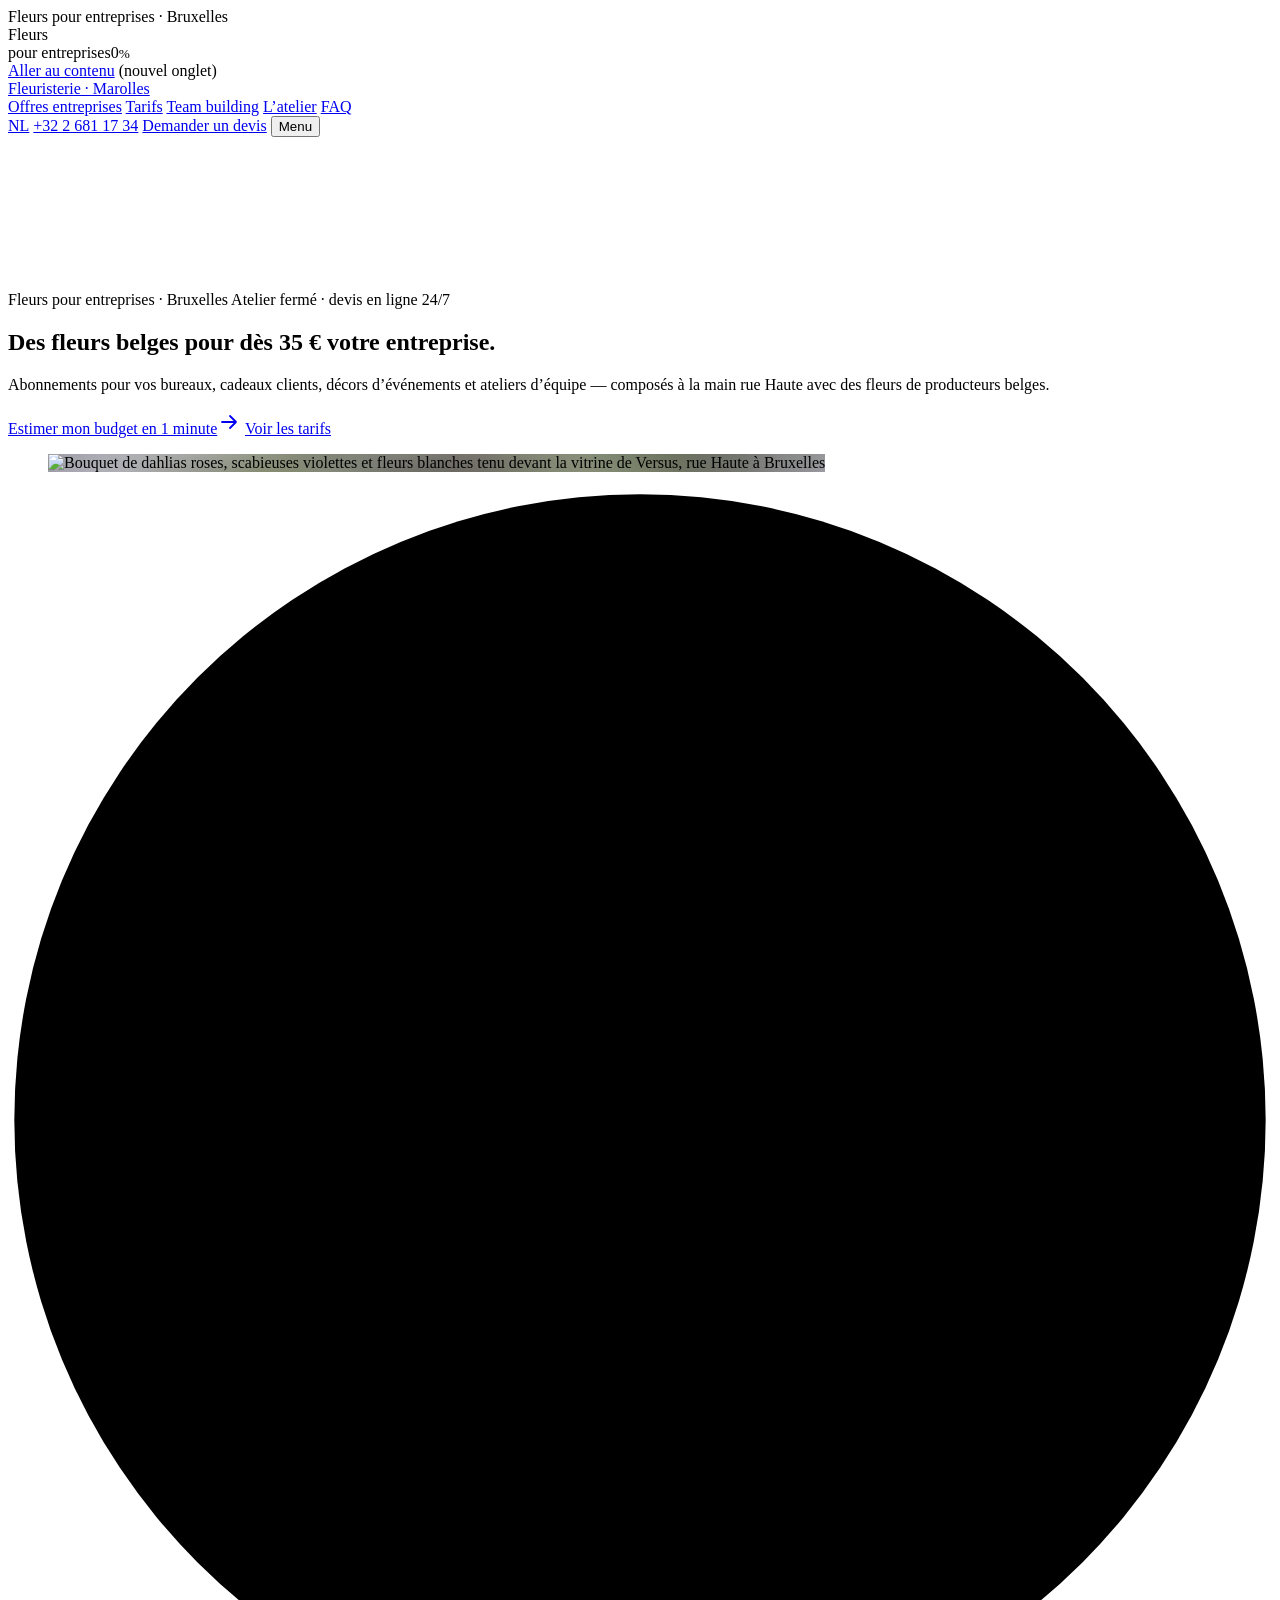
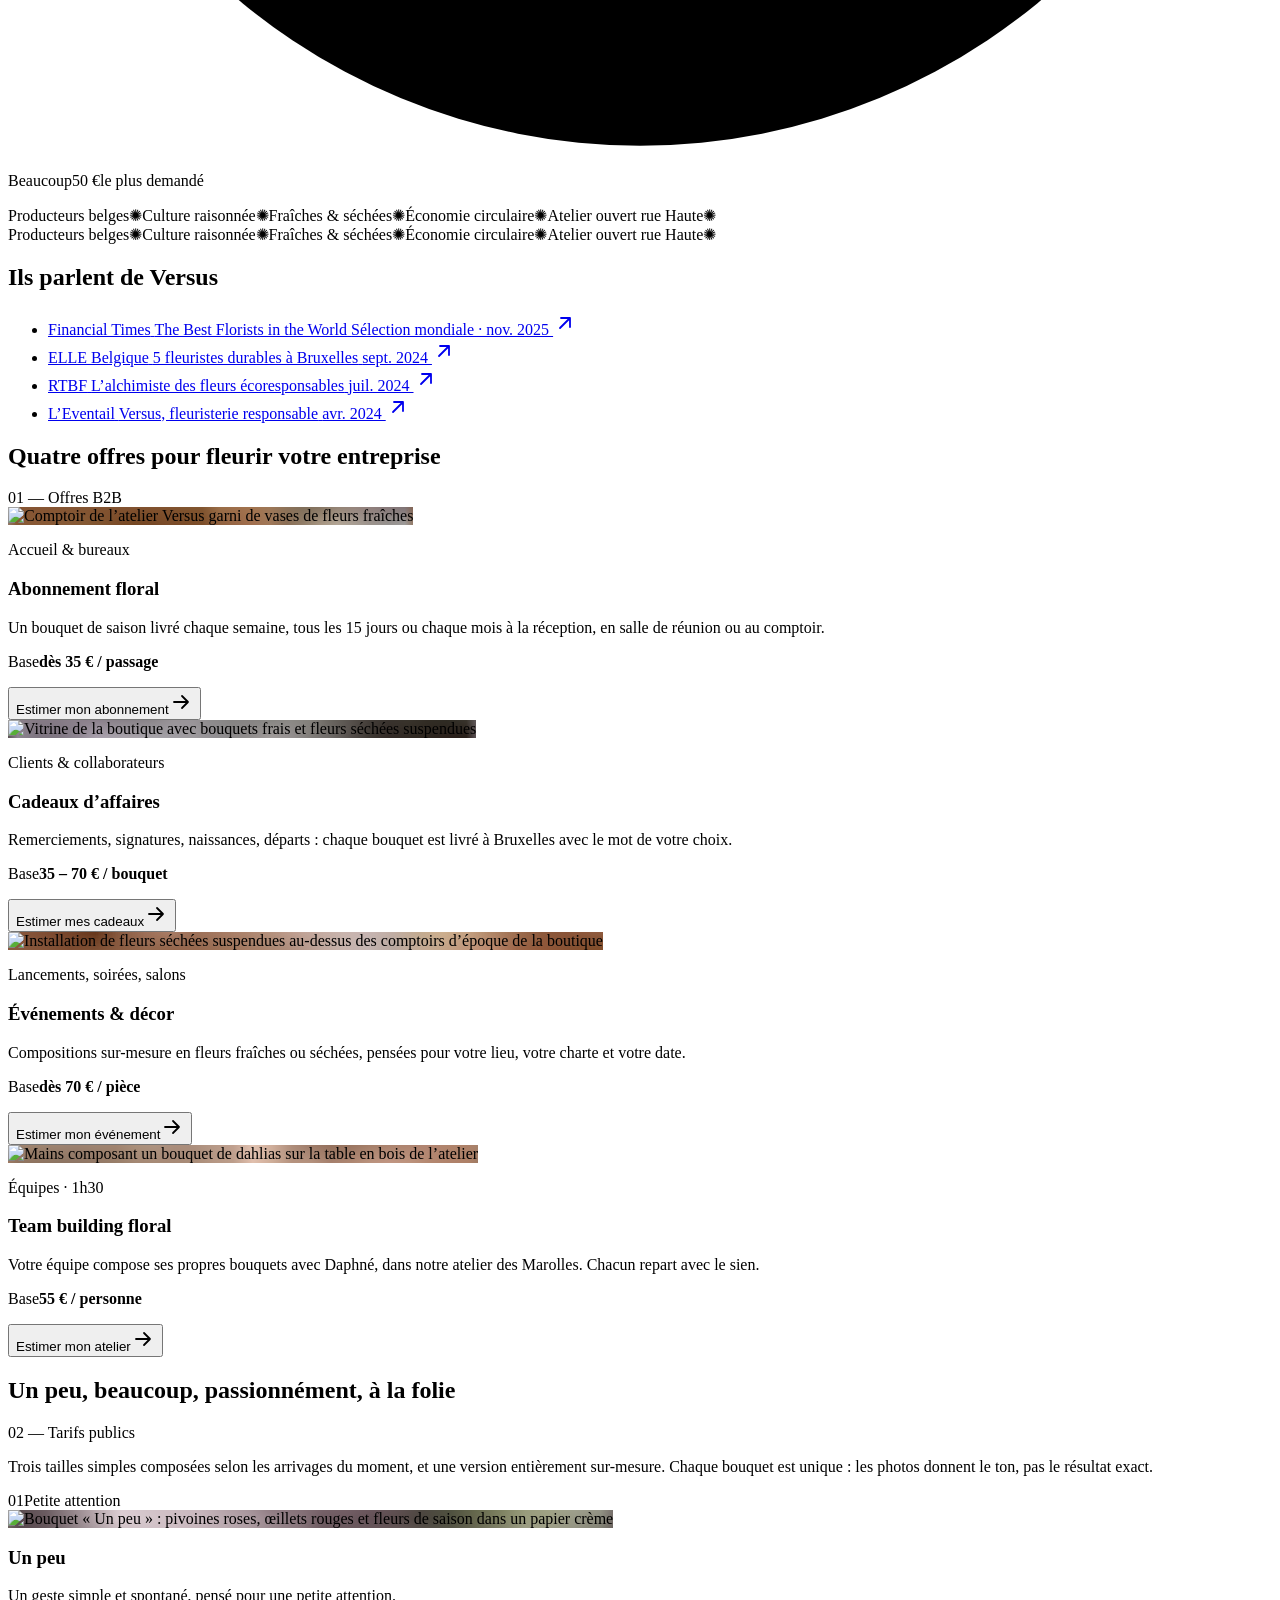
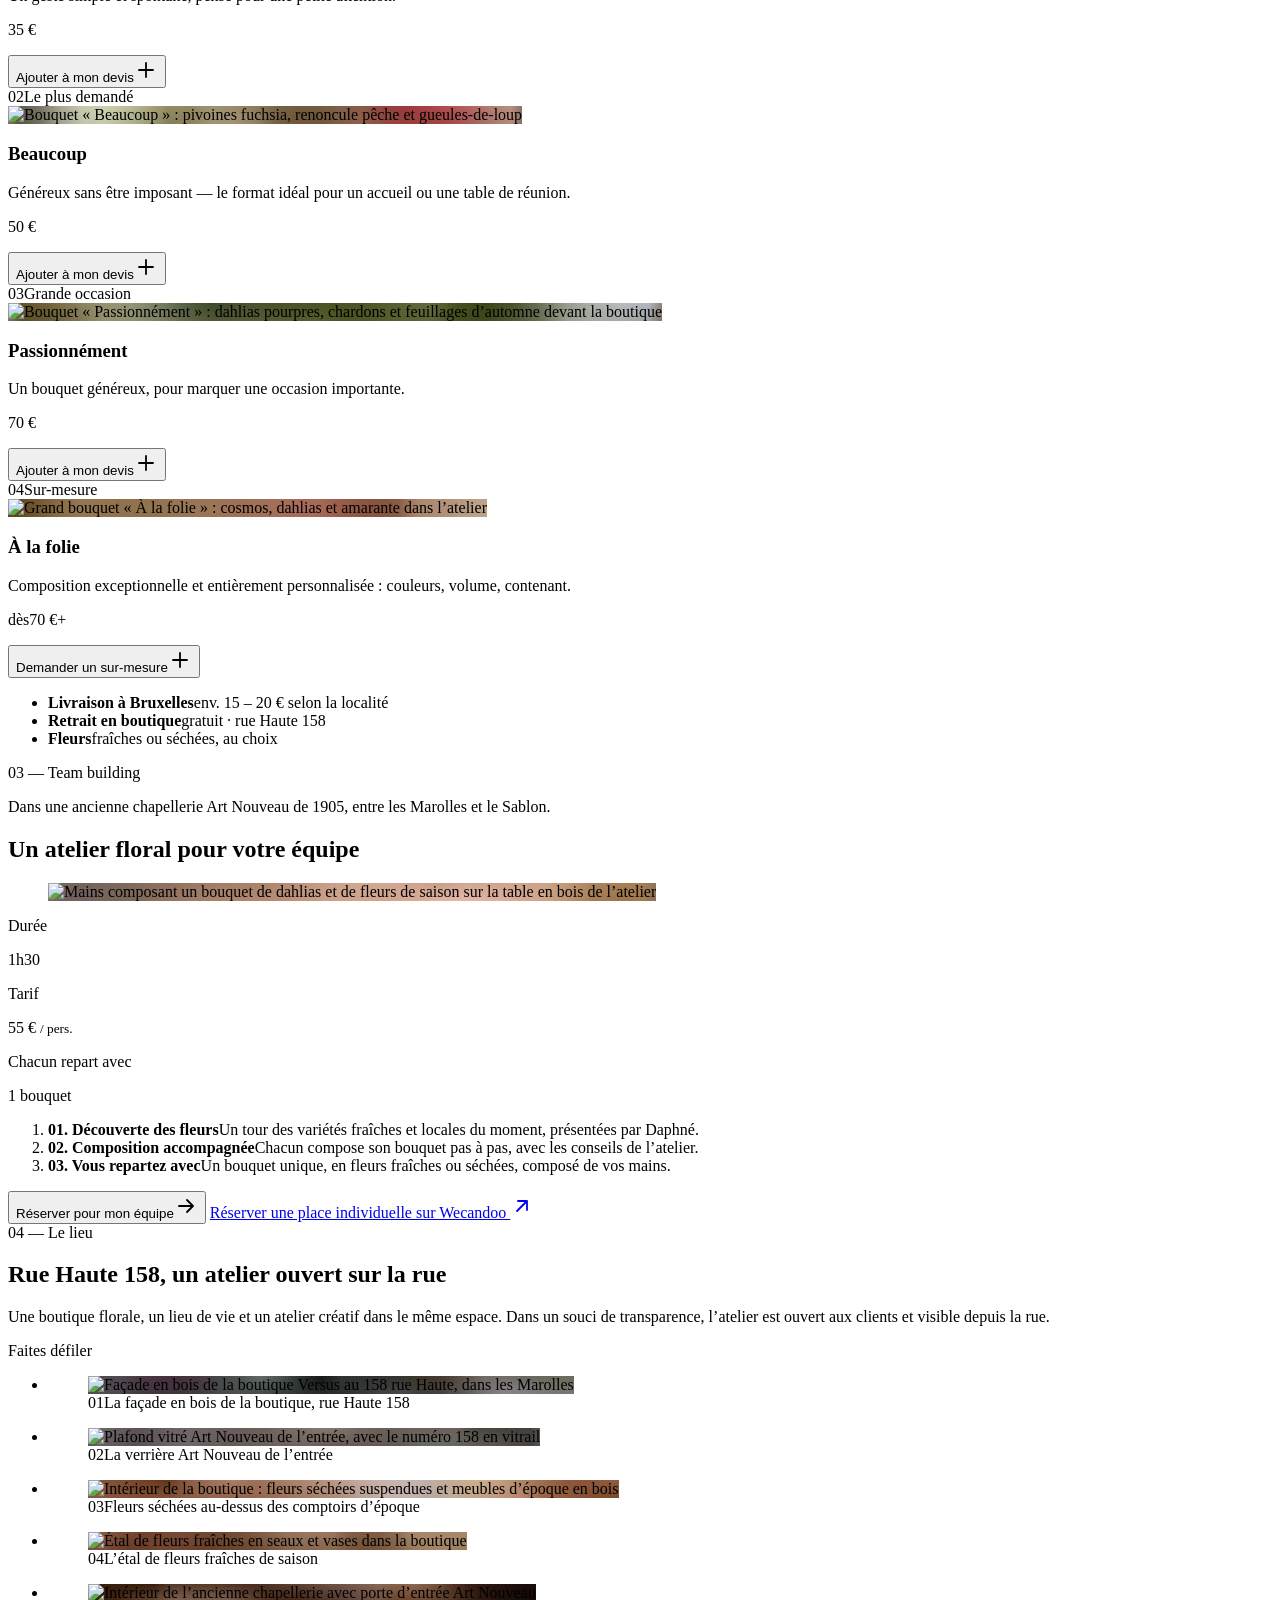
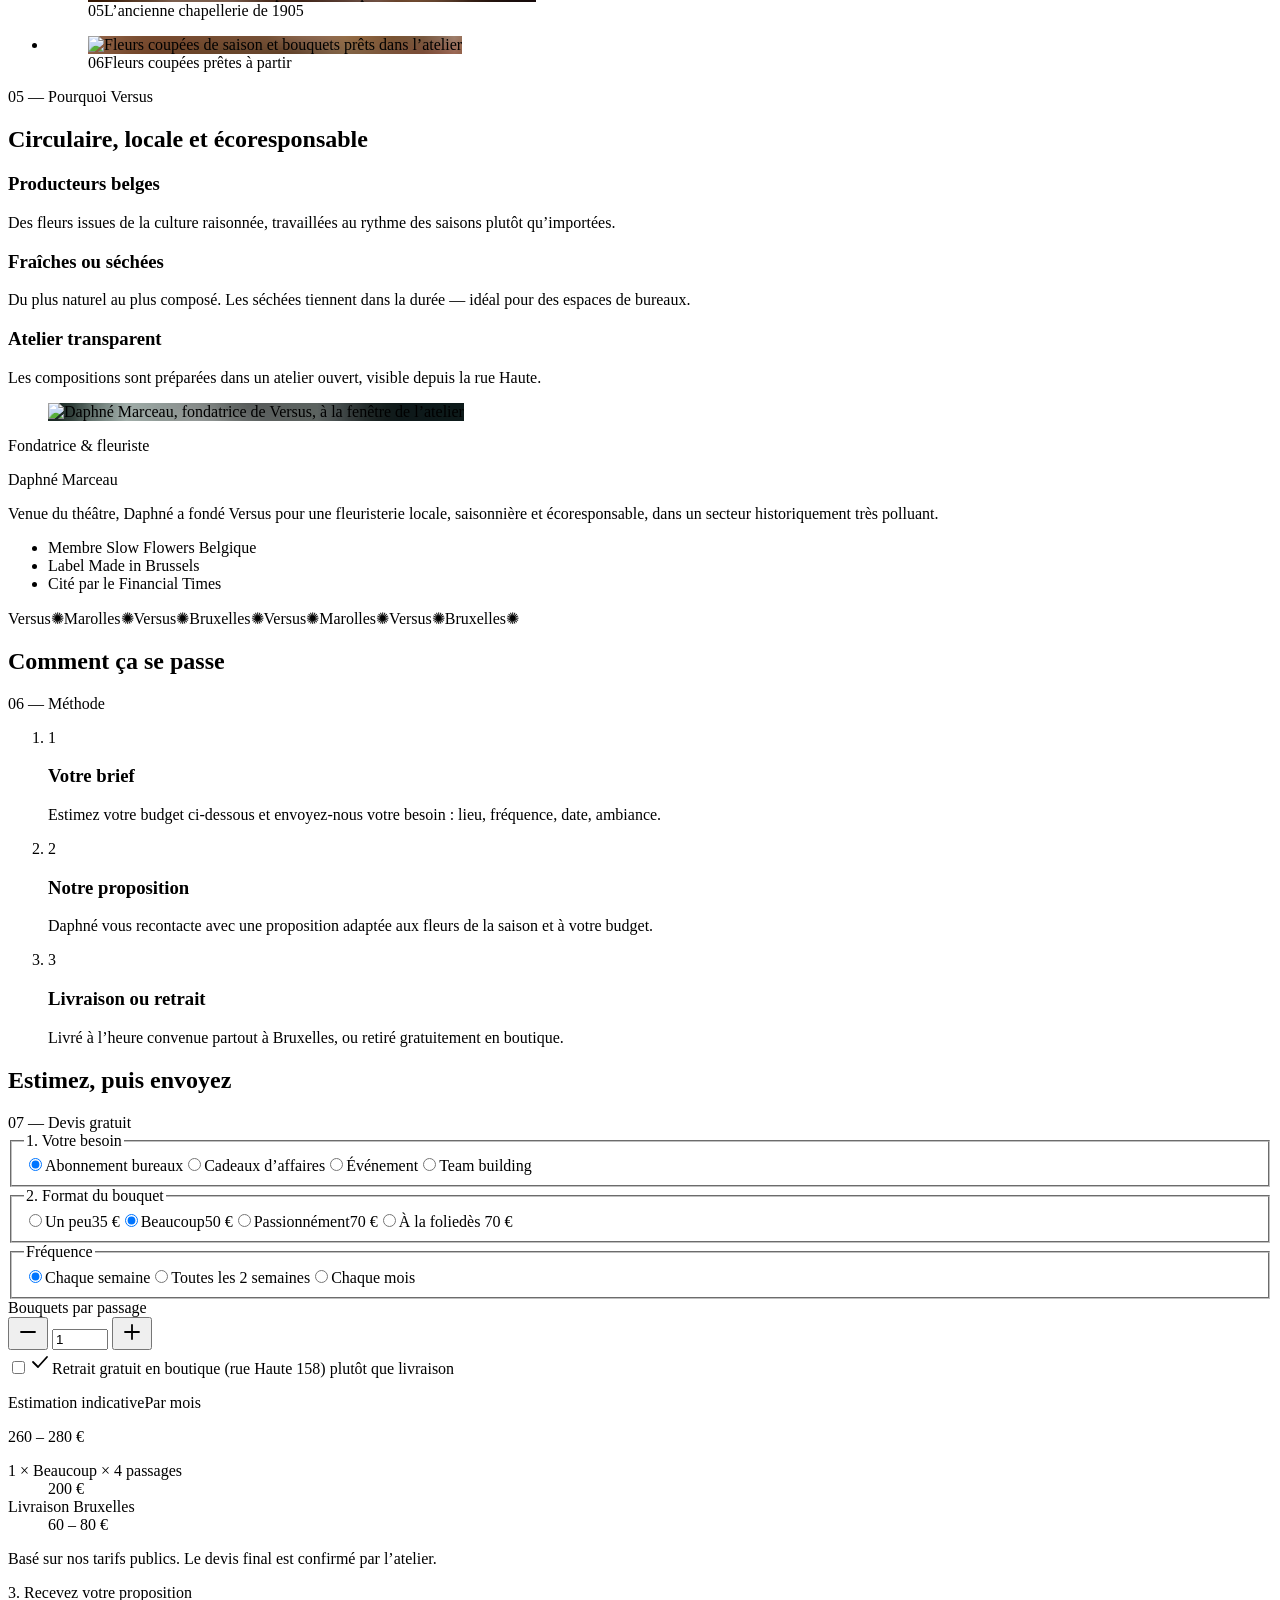
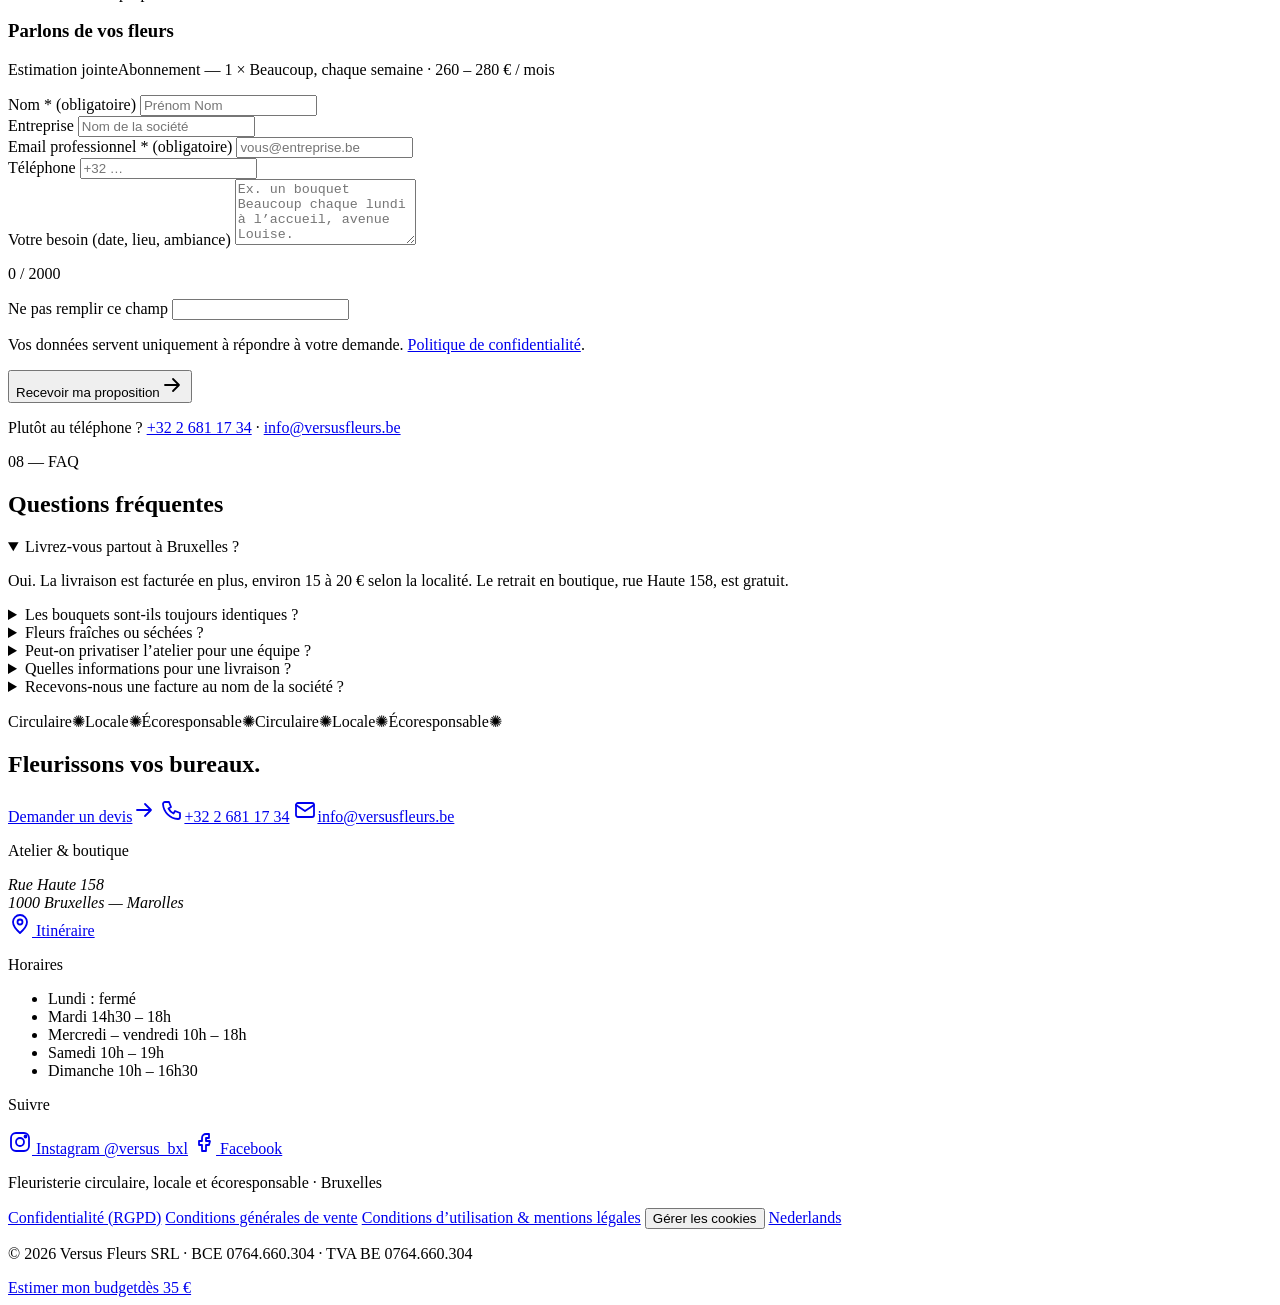
==== commit 02f1680f: "Animations max : intro, défilement fluide, titres lettre par lettre, volets photo, bandeaux géants C" ====
--- a/fr/index.html
+++ b/fr/index.html
@@ -1,9 +1,9 @@
 <!doctype html>
-<html lang="fr-BE" data-lang="fr" data-ga="" data-api="" data-base="/versus.be" data-mode="static">
+<html lang="fr-BE" data-lang="fr" data-ga="" data-api="" data-base="/versus.be" data-mode="static" data-intro="1">
 <head>
 <meta charset="utf-8">
 <meta name="viewport" content="width=device-width, initial-scale=1, viewport-fit=cover">
-<meta http-equiv="Content-Security-Policy" content="default-src 'self'; script-src 'self' 'sha256-110YNJE6lI+sdRCNEU5U+KO3vTPpOn35IQ/VhwhUutA='; style-src 'self' 'unsafe-inline'; img-src 'self' data:; font-src 'self'; connect-src 'self'; frame-src 'none'; object-src 'none'; base-uri 'self'; form-action 'self'">
+<meta http-equiv="Content-Security-Policy" content="default-src 'self'; script-src 'self' 'sha256-KxVv5CKmcATxnwi0awk7oNjD9m/gv7KleKXR1knYGYg='; style-src 'self' 'unsafe-inline'; img-src 'self' data:; font-src 'self'; connect-src 'self'; frame-src 'none'; object-src 'none'; base-uri 'self'; form-action 'self'">
 <title>Fleuriste pour entreprises à Bruxelles — dès 35 € | Versus</title>
 <meta name="description" content="Abonnement floral pour bureaux, cadeaux d’affaires, événements et team building à Bruxelles. Fleurs belges et locales dès 35 €. Devis gratuit en 1 minute.">
 <meta name="robots" content="noindex, nofollow">
@@ -37,13 +37,18 @@
 <link rel="preload" href="/versus.be/assets/fonts/anton-latin.woff2" as="font" type="font/woff2" crossorigin>
 <link rel="preload" href="/versus.be/assets/fonts/hanken-grotesk-latin.woff2" as="font" type="font/woff2" crossorigin>
 <link rel="preload" as="image" type="image/webp" imagesrcset="/versus.be/img/bouquet-dahlias-vitrine-360.webp 360w, /versus.be/img/bouquet-dahlias-vitrine-648.webp 648w" imagesizes="(min-width: 980px) 40vw, 92vw" fetchpriority="high">
-<link rel="stylesheet" href="/versus.be/assets/css/main.css?v=77209aee42">
-<script>document.documentElement.classList.add('js');if(matchMedia('(prefers-reduced-motion: reduce)').matches)document.documentElement.classList.add('reduced')</script>
-<script type="module" src="/versus.be/assets/js/app.js?v=a3e26fd06e"></script>
+<link rel="stylesheet" href="/versus.be/assets/css/main.css?v=1850e0aca5">
+<script>var d=document.documentElement,R=matchMedia('(prefers-reduced-motion: reduce)').matches,S=sessionStorage,m=(location.search.match(/[?&]motion=(full|reduce)/)||[])[1];d.classList.add('js');try{if(m)S.setItem('vs_motion',m);m=S.getItem('vs_motion');if(m)R=m==='reduce'}catch(e){}if(R)d.classList.add('reduced');try{if(!R&&d.dataset.intro&&!S.getItem('vs_intro'))d.classList.add('intro')}catch(e){}</script>
+<script type="module" src="/versus.be/assets/js/app.js?v=a92e515610"></script>
 <script type="application/json" id="i18n">{"open":"Atelier ouvert · jusqu’à {h}","closed":"Atelier fermé · devis en ligne 24/7","errors":{"nameRequired":"Indiquez votre nom.","nameShort":"Votre nom semble trop court.","emailRequired":"Indiquez votre email.","emailInvalid":"Cet email ne semble pas valide.","phoneInvalid":"Ce numéro ne semble pas valide.","messageLong":"Message trop long (2000 caractères max.).","summary":"Merci de corriger les champs indiqués.","network":"Envoi impossible pour le moment. Réessayez ou écrivez-nous à info@versusfleurs.be.","rate":"Trop de demandes en peu de temps. Réessayez dans quelques minutes.","spam":"Votre demande n’a pas pu être validée. Écrivez-nous directement à info@versusfleurs.be.","captcha":"Merci de confirmer que vous n’êtes pas un robot."},"emailHint":"Astuce : un email professionnel nous aide à préparer votre facture.","didYouMean":"Vouliez-vous dire {email} ?","sending":"Envoi…","staticSent":"Votre messagerie s’ouvre avec la demande pré-remplie : il ne reste qu’à l’envoyer à l’atelier.","mailSubject":"Demande de devis","mailLabels":{"name":"Nom","company":"Entreprise","email":"Email","phone":"Téléphone","message":"Message","estimate":"Estimation"},"qtyLabels":{"abonnement":"Bouquets par passage","cadeaux":"Nombre de bouquets","evenement":"Compositions sur-mesure","atelier":"Participants"},"perMonth":"Par mois","total":"Total","successTitle":"Merci {name}.","email":"info@versusfleurs.be"}</script>
 <script type="application/ld+json">{"@context":"https://schema.org","@graph":[{"@type":"Florist","@id":"https://michprk.github.io/versus.be/#business","name":"Versus","legalName":"Versus Fleurs SRL","vatID":"BE0764660304","url":"https://michprk.github.io/versus.be/fr/","telephone":"+3226811734","email":"info@versusfleurs.be","logo":"https://michprk.github.io/versus.be/img/logo-versus.png","image":["https://michprk.github.io/versus.be/img/facade-rue-haute-1500.webp","https://michprk.github.io/versus.be/img/boutique-interieur-1500.webp","https://michprk.github.io/versus.be/img/bouquet-dahlias-vitrine-648.webp"],"description":"Abonnement floral pour bureaux, cadeaux d’affaires, événements et team building à Bruxelles. Fleurs belges et locales dès 35 €. Devis gratuit en 1 minute.","address":{"@type":"PostalAddress","streetAddress":"Rue Haute 158","postalCode":"1000","addressLocality":"Bruxelles","addressRegion":"Région de Bruxelles-Capitale","addressCountry":"BE"},"hasMap":"https://www.google.com/maps/search/?api=1&query=Versus+Fleurs+Rue+Haute+158+1000+Bruxelles","areaServed":{"@type":"City","name":"Bruxelles"},"priceRange":"€€","currenciesAccepted":"EUR","openingHoursSpecification":[{"@type":"OpeningHoursSpecification","dayOfWeek":"https://schema.org/Tuesday","opens":"14:30","closes":"18:00"},{"@type":"OpeningHoursSpecification","dayOfWeek":"https://schema.org/Wednesday","opens":"10:00","closes":"18:00"},{"@type":"OpeningHoursSpecification","dayOfWeek":"https://schema.org/Thursday","opens":"10:00","closes":"18:00"},{"@type":"OpeningHoursSpecification","dayOfWeek":"https://schema.org/Friday","opens":"10:00","closes":"18:00"},{"@type":"OpeningHoursSpecification","dayOfWeek":"https://schema.org/Saturday","opens":"10:00","closes":"19:00"},{"@type":"OpeningHoursSpecification","dayOfWeek":"https://schema.org/Sunday","opens":"10:00","closes":"16:30"}],"founder":{"@type":"Person","name":"Daphné Marceau"},"sameAs":["https://www.instagram.com/versus_bxl/","https://www.facebook.com/VersusFleursBrussels/"],"subjectOf":[{"@type":"NewsArticle","url":"https://www.ft.com/content/8f94469f-4713-41a0-81a5-e263cd265662","publisher":{"@type":"Organization","name":"Financial Times"},"datePublished":"2025-11-19"},{"@type":"NewsArticle","url":"https://www.elle.be/fr/431399-voici-les-5-fleuristes-durables-a-connaitre-a-bruxelles.html","publisher":{"@type":"Organization","name":"ELLE Belgique"},"datePublished":"2024-09-17"},{"@type":"NewsArticle","url":"https://www.rtbf.be/article/daphne-marceau-l-alchimiste-des-fleurs-ecoresponsables-11387969","publisher":{"@type":"Organization","name":"RTBF"},"datePublished":"2024-07-07"},{"@type":"NewsArticle","url":"https://www.eventail.be/societe/entrepreneuriat/versus-fleuristerie-responsable","publisher":{"@type":"Organization","name":"L’Eventail"},"datePublished":"2024-04-14"}],"hasOfferCatalog":{"@type":"OfferCatalog","name":"Un peu, beaucoup, passionnément, à la folie","itemListElement":[{"@type":"Offer","name":"Un peu","description":"Un geste simple et spontané, pensé pour une petite attention.","priceCurrency":"EUR","price":"35","availability":"https://schema.org/InStock","url":"https://michprk.github.io/versus.be/fr/#tarifs"},{"@type":"Offer","name":"Beaucoup","description":"Généreux sans être imposant — le format idéal pour un accueil ou une table de réunion.","priceCurrency":"EUR","price":"50","availability":"https://schema.org/InStock","url":"https://michprk.github.io/versus.be/fr/#tarifs"},{"@type":"Offer","name":"Passionnément","description":"Un bouquet généreux, pour marquer une occasion importante.","priceCurrency":"EUR","price":"70","availability":"https://schema.org/InStock","url":"https://michprk.github.io/versus.be/fr/#tarifs"},{"@type":"Offer","name":"À la folie","description":"Composition exceptionnelle et entièrement personnalisée : couleurs, volume, contenant.","priceCurrency":"EUR","priceSpecification":{"@type":"PriceSpecification","minPrice":70,"priceCurrency":"EUR"},"url":"https://michprk.github.io/versus.be/fr/#tarifs"},{"@type":"Offer","name":"Team building floral","description":"Votre équipe compose ses propres bouquets avec Daphné, dans notre atelier des Marolles. Chacun repart avec le sien.","priceCurrency":"EUR","price":"55","priceSpecification":{"@type":"UnitPriceSpecification","price":55,"priceCurrency":"EUR","unitText":"par personne"}}]}},{"@type":"WebSite","@id":"https://michprk.github.io/versus.be/#website","url":"https://michprk.github.io/versus.be/","name":"Versus Fleurs","inLanguage":["fr-BE","nl-BE"],"publisher":{"@id":"https://michprk.github.io/versus.be/#business"}},{"@type":"WebPage","@id":"https://michprk.github.io/versus.be/fr/","url":"https://michprk.github.io/versus.be/fr/","name":"Fleuriste pour entreprises à Bruxelles — dès 35 € | Versus","description":"Abonnement floral pour bureaux, cadeaux d’affaires, événements et team building à Bruxelles. Fleurs belges et locales dès 35 €. Devis gratuit en 1 minute.","inLanguage":"fr-BE","isPartOf":{"@id":"https://michprk.github.io/versus.be/#website"},"about":{"@id":"https://michprk.github.io/versus.be/#business"},"primaryImageOfPage":"https://michprk.github.io/versus.be/img/og-fr.jpg"},{"@type":"FAQPage","mainEntity":[{"@type":"Question","name":"Livrez-vous partout à Bruxelles ?","acceptedAnswer":{"@type":"Answer","text":"Oui. La livraison est facturée en plus, environ 15 à 20 € selon la localité. Le retrait en boutique, rue Haute 158, est gratuit."}},{"@type":"Question","name":"Les bouquets sont-ils toujours identiques ?","acceptedAnswer":{"@type":"Answer","text":"Non : chaque bouquet est composé selon les arrivages du moment. Vous choisissez la taille et l’ambiance, l’atelier compose avec les plus belles fleurs de la saison."}},{"@type":"Question","name":"Fleurs fraîches ou séchées ?","acceptedAnswer":{"@type":"Answer","text":"Les deux sont possibles. Les fleurs séchées durent plus longtemps et conviennent bien aux espaces où l’entretien est limité."}},{"@type":"Question","name":"Peut-on privatiser l’atelier pour une équipe ?","acceptedAnswer":{"@type":"Answer","text":"Oui, contactez-nous avec le nombre de participants et vos dates. L’atelier public (1h30, 55 € par personne) se réserve aussi individuellement sur Wecandoo."}},{"@type":"Question","name":"Quelles informations pour une livraison ?","acceptedAnswer":{"@type":"Answer","text":"Nom et téléphone du destinataire, adresse, jour et heure souhaités (quelqu’un doit pouvoir réceptionner), et le petit mot à joindre."}},{"@type":"Question","name":"Recevons-nous une facture au nom de la société ?","acceptedAnswer":{"@type":"Answer","text":"Oui. Chaque commande professionnelle fait l’objet d’une facture au nom de votre société, avec votre numéro de TVA."}}]}]}</script>
 </head>
 <body class="page-home">
+<div class="loader" data-loader aria-hidden="true">
+<div class="loader-top"><span class="brand-logo loader-logo"></span><span class="loader-tag">Fleurs pour entreprises · Bruxelles</span></div>
+<div class="loader-bottom"><span class="loader-word">Fleurs<br>pour entreprises</span><span class="loader-count"><span data-loader-count>0</span><small>%</small></span></div>
+<span class="loader-bar"></span>
+</div>
 <a class="skip-link" href="#main">Aller au contenu</a>
 <span class="sr-only" id="new-tab-fr">(nouvel onglet)</span>
 <div class="progress" aria-hidden="true"><span></span></div>
@@ -89,6 +94,7 @@
 <main id="main" tabindex="-1">
 <section class="hero" id="top" data-hero>
 <div class="hero-petals" aria-hidden="true"><span class="petal" style="--p:0"></span><span class="petal" style="--p:1"></span><span class="petal" style="--p:2"></span><span class="petal" style="--p:3"></span><span class="petal" style="--p:4"></span><span class="petal" style="--p:5"></span><span class="petal" style="--p:6"></span><span class="petal" style="--p:7"></span><span class="petal" style="--p:8"></span></div>
+<canvas class="hero-trail" data-trail aria-hidden="true"></canvas>
 <div class="hero-grid">
 <div class="hero-copy">
 <div class="hero-tags">
@@ -336,6 +342,7 @@
 </div>
 </div>
 </section>
+<div class="mega" aria-hidden="true"><p class="mega-row" data-mega="1"><span class="mega-outline">Versus</span><span class="mega-star">✺</span><span class="mega-fill">Marolles</span><span class="mega-star">✺</span><span class="mega-outline">Versus</span><span class="mega-star">✺</span><span class="mega-fill">Bruxelles</span><span class="mega-star">✺</span><span class="mega-outline">Versus</span><span class="mega-star">✺</span><span class="mega-fill">Marolles</span><span class="mega-star">✺</span><span class="mega-outline">Versus</span><span class="mega-star">✺</span><span class="mega-fill">Bruxelles</span><span class="mega-star">✺</span></p></div>
 <section class="section" id="methode" aria-labelledby="methode-title">
 <div class="section-head">
 <h2 class="h2" id="methode-title" data-split>Comment ça se passe</h2>
@@ -482,6 +489,7 @@
 </div>
 </div>
 </section>
+<div class="mega" aria-hidden="true"><p class="mega-row" data-mega="-1"><span class="mega-outline">Circulaire</span><span class="mega-star">✺</span><span class="mega-fill">Locale</span><span class="mega-star">✺</span><span class="mega-outline">Écoresponsable</span><span class="mega-star">✺</span><span class="mega-fill">Circulaire</span><span class="mega-star">✺</span><span class="mega-outline">Locale</span><span class="mega-star">✺</span><span class="mega-fill">Écoresponsable</span><span class="mega-star">✺</span></p></div>
 <section class="section section-last" id="contact" aria-labelledby="contact-title">
 <div class="violet-block" data-reveal="scale">
 <div class="violet-petals" aria-hidden="true"><span class="petal" style="--p:0"></span><span class="petal" style="--p:1"></span><span class="petal" style="--p:2"></span><span class="petal" style="--p:3"></span><span class="petal" style="--p:4"></span><span class="petal" style="--p:5"></span><span class="petal" style="--p:6"></span></div>
